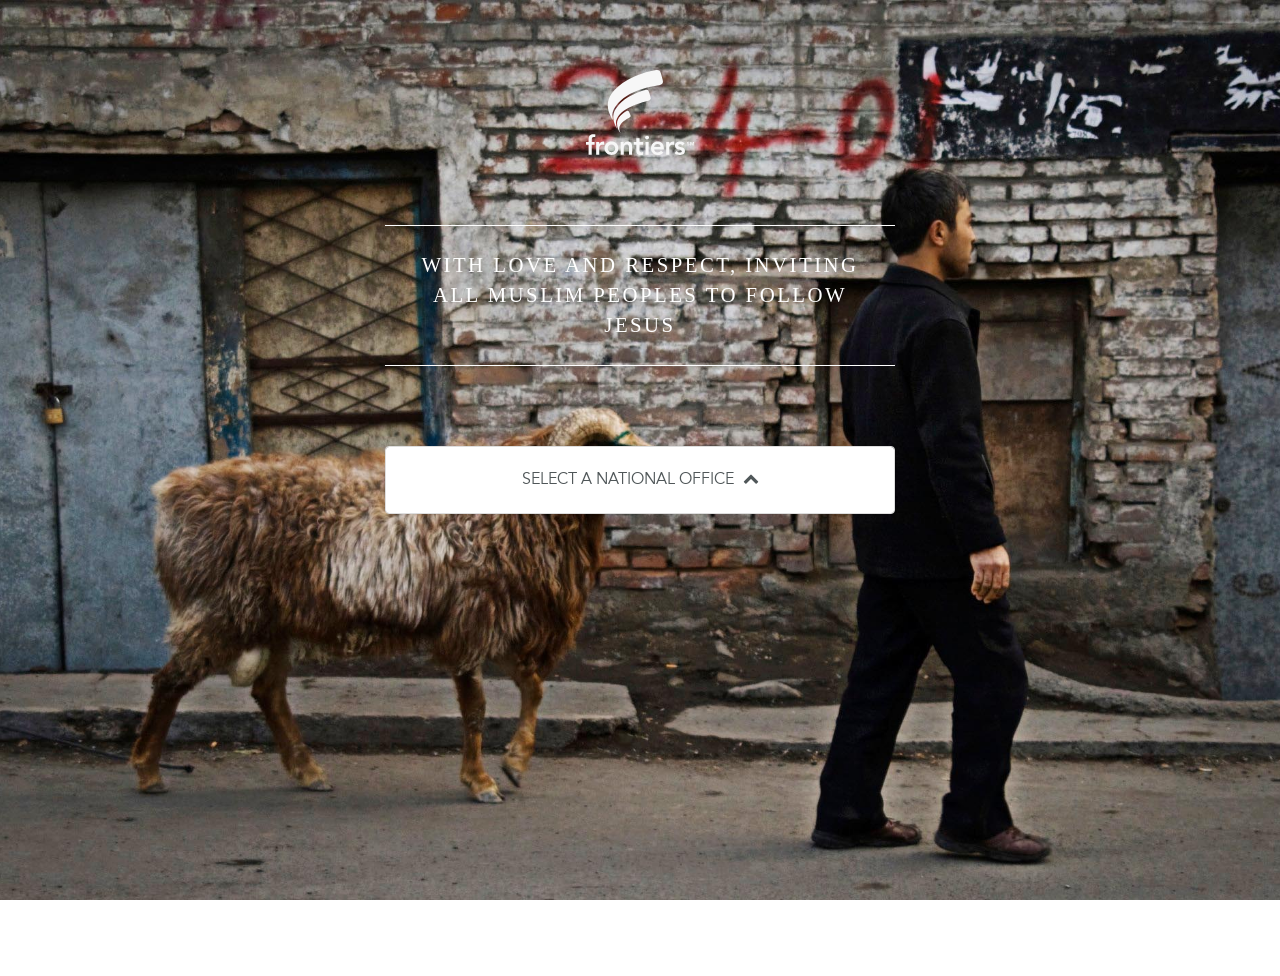
==== ic23.html @ 3018a665 "Rename ic23 to ic23.html" ====
<!DOCTYPE html>
<html lang="en" style="height:100%;">

<head>
  <meta charset="utf-8">
  <meta http-equiv="X-UA-Compatible" content="IE=edge">
  <meta name="viewport" content="width=device-width, initial-scale=1">

  <!-- Meta Info for Frontiers -->
  <title>Frontiers - Travel With a Purpose</title>

  <!-- Bootstrap CSS -->
  <link href="css/bootstrap.min.css" rel="stylesheet">

  <!-- Frontiers CSS -->
  <link href="css/style.css" rel="stylesheet">

  <!-- Animate CSS -->
  <link rel="stylesheet" href="css/libs/animate.css">

  <!-- HTML5 Shim and Respond.js IE8 support of HTML5 elements and media queries -->
  <!-- WARNING: Respond.js doesn't work if you view the page via file:// -->
  <!--[if lt IE 9]>
      <script src="https://oss.maxcdn.com/libs/html5shiv/3.7.0/html5shiv.js"></script>
      <script src="https://oss.maxcdn.com/libs/respond.js/1.4.2/respond.min.js"></script>
    <![endif]-->
  <script type="text/javascript">
    function changeBackground(node, images) {
      node.style.backgroundImage = "url(\"" + images[Math.floor(Math.random() * images.length)] + "\")";
    }
    var imgArray = new Array();
    imgArray[0] = "img/landingpage1.jpg";
    imgArray[1] = "img/landingpage2.jpg";
    imgArray[2] = "img/landingpage3.jpg";
    imgArray[3] = "img/landingpage4.jpg";
    imgArray[4] = "img/landingpage5.jpg";
    imgArray[5] = "img/landingpage6.jpg";
    imgArray[6] = "img/landingpage7.jpg";
    imgArray[7] = "img/landingpage8.jpg";
    imgArray[8] = "img/landingpage9.jpg";
  </script><!-- Random background Script-->
</head>

<body id="fr-landing" style="height:100%;">
  <script>
    (function (i, s, o, g, r, a, m) {
      i['GoogleAnalyticsObject'] = r; i[r] = i[r] || function () {
        (i[r].q = i[r].q || []).push(arguments)
      }, i[r].l = 1 * new Date(); a = s.createElement(o),
        m = s.getElementsByTagName(o)[0]; a.async = 1; a.src = g; m.parentNode.insertBefore(a, m)
    })(window, document, 'script', '//www.google-analytics.com/analytics.js', 'ga');

    ga('create', 'UA-22377821-2', 'auto');
    ga('send', 'pageview');

  </script>

  <div class="fr-landing-bg animated fadeIn" id="frgb">
    <div class="container container-fr-landing text-center">
      <div class="fr-logo">
        <img src="img/frontiers-logo.svg">
      </div>
      <div class="subtitle">
        With love and respect, inviting all Muslim peoples to follow Jesus
      </div>
      <div class="panel-group natoffice-panel" id="accordion">
        <div class="panel panel-default">
          <div class="panel-heading">
            <a data-toggle="collapse" data-parent="#accordion" href="#collapseOne" class="">
              <h4 class="panel-title officetoggle ">
                Select a National office
                <i class="fa fa-chevron-up fa-toggle transition-short"></i>
              </h4>
            </a>
          </div>
          <div id="collapseOne" class="panel-collapse collapse" style="height: auto;">
            <div class="panel-body">
              <ul class="country-list">
                <li><a href="https://fronterasiberoamerica.org/" title="Frontiers Argentina">Argentina</a></li>
                <li><a href="https://fronterasiberoamerica.org/" title="Frontiers Bolivia">Bolivia</a></li>
                <li><a href="http://www.frontiers.org.br" title="Frontiers Brazil">Brazil</a></li>
                <li><a href="http://frontierscanada.ca" title="Frontiers Canada">Canada</a></li>
                <li><a href="http://fronterasiberoamerica.org" title="Frontiers Chile">Chile</a></li>
                <li><a href="https://fronterasiberoamerica.org/" title="Frontiers Latin Office">Colombia</a></li>
                <li><a href="https://fronterasiberoamerica.org/" title="Frontiers Latin Office">Costa Rica</a></li>
                <li><a href="http://www.frontiers.no/" title="Frontiers Nordic">Denmark</a></li>
                <li><a href="http://www.fronterasiberoamerica.org" title="Frontiers El Salvador">El Salvador</a></li>
                <li><a href="http://www.frontiers.fi" title="Frontiers Nordic">Finland</a></li>
                <li><a href="http://www.frontiers.fr" title="Frontiers France">France</a></li>
                <li><a href="http://www.frontiers.de" title="Frontiers Germany">Germany</a></li>
                <li><a href="http://www.frontiers.org.uk" title="Frontiers Great Britain">Great Britain</a></li>
                <li><a href="https://fronterasiberoamerica.org/" title="Frontiers Latin Office">Guatemala</a></li>
                <li><a href="https://fronterasiberoamerica.org/" title="Frontiers Latin Office">Honduras</a></li>
                <li><a href="http://www.frontiers.no/" title="Frontiers Nordic">Iceland</a></li>
                <li><a href="http://www.frontiersireland.org" title="Frontiers Ireland">Ireland</a></li>
                <li><a href="https://www.frontiersitalia.org/" title="Frontiers Italy">Italy</a></li>
                <li><a href="http://www.frontiers.or.kr" title="Frontiers Korea">Korea</a></li>
               <li><a href="https://www.fronterasiberoamerica.org" title="Frontiers Mexico">Mexico</a></li> 
                <li><a href="http://www.frontiers.nl" title="Frontiers Netherlands">Netherlands</a></li>
                <li><a href="http://www.frontiersnz.org/" title="Frontiers New Zealand">New Zealand</a></li>
                <li><a href="http://www.frontiers.no/" title="Frontiers Nordic">Norway</a></li>
                <li><a href="https://www.paam.global/" title="PAAM Global">Panama</a></li>
                <li><a href="http://www.frontiers.ro" title="Frontiers Romania">Romania</a></li>
                <li><a href="http://www.frontiers.org.za" title="Frontiers South Africa">South Africa</a></li>
                <li><a href="http://www.frontiers.se" title="Frontiers Nordic">Sweden</a></li>
                <li><a href="http://www.frontiers.ch" title="Frontiers Switzerland">Switzerland</a></li>
                <li><a href="http://www.frontiers.org.tw/" title="Frontiers Taiwan">Taiwan</a></li>
                <li><a href="http://frontiersusa.org" title="Frontiers USA">United States</a></li>
              </ul>
            </div>
          </div>
        </div>
      </div>
    </div>
  </div>
  <!-- jQuery (necessary for Bootstrap's JavaScript plugins) -->
  <script src="https://ajax.googleapis.com/ajax/libs/jquery/1.11.0/jquery.min.js"></script>
  <!-- Include all compiled plugins (below), or include individual files as needed -->
  <script src="js/bootstrap.min.js"></script>
</body>
<script type="text/javascript">
  /* Change background image */
  changeBackground(document.getElementById("frgb"), imgArray);

  /* toggle View Activity arrow on uncollapse */
  $(".officetoggle").click(function () {
    $(this).children('i').toggleClass("fa-rotate-180");
  });
</script>

</html>
---- css/style.css ----
/* 
SASS for Custom Styles 
Author: Matt Le, Kris Reyes, Mike Jones
Company: Resound Creative
Location: Tempe, AZ 
Guess What? URremarkable.
*/
@import url("//hello.myfonts.net/count/2b3fe4");
/* Colors */
/* Frontiers Mixins */
/* Variables */
/* FONTS for Frontier Pages
 * -------------------------- */
/* Path for Fonts */
/* Avenir Font */
@font-face {
  font-family: 'Avenir';
  src: url("../fonts/Avenir.ttc");
  font-weight: normal;
  font-style: normal; }
@font-face {
  font-family: 'AvenirLTStd-Book';
  src: url("../fonts/2B3FE4_0_0.eot");
  src: url("../fonts/2B3FE4_0_0.eot?#iefix") format("embedded-opentype"), url("../fonts/2B3FE4_0_0.woff") format("woff"), url("../fonts/2B3FE4_0_0.ttf") format("truetype"); }
@font-face {
  font-family: 'AvenirLTStd-MediumOblique';
  src: url("../fonts/2B3FE4_1_0.eot");
  src: url("../fonts/2B3FE4_1_0.eot?#iefix") format("embedded-opentype"), url("../fonts/2B3FE4_1_0.woff") format("woff"), url("../fonts/2B3FE4_1_0.ttf") format("truetype"); }
@font-face {
  font-family: 'AvenirLTStd-BookOblique';
  src: url("../fonts/2B3FE4_2_0.eot");
  src: url("../fonts/2B3FE4_2_0.eot?#iefix") format("embedded-opentype"), url("../fonts/2B3FE4_2_0.woff") format("woff"), url("../fonts/2B3FE4_2_0.ttf") format("truetype"); }
@font-face {
  font-family: 'AvenirLTStd-Medium';
  src: url("../fonts/2B3FE4_3_0.eot");
  src: url("../fonts/2B3FE4_3_0.eot?#iefix") format("embedded-opentype"), url("../fonts/2B3FE4_3_0.woff") format("woff"), url("../fonts/2B3FE4_3_0.ttf") format("truetype"); }
@font-face {
  font-family: 'AvenirLTStd-BlackOblique';
  src: url("../fonts/2B3FE4_4_0.eot");
  src: url("../fonts/2B3FE4_4_0.eot?#iefix") format("embedded-opentype"), url("../fonts/2B3FE4_4_0.woff") format("woff"), url("../fonts/2B3FE4_4_0.ttf") format("truetype"); }
@font-face {
  font-family: 'AvenirLTStd-Black';
  src: url("../fonts/2B3FE4_5_0.eot");
  src: url("../fonts/2B3FE4_5_0.eot?#iefix") format("embedded-opentype"), url("../fonts/2B3FE4_5_0.woff") format("woff"), url("../fonts/2B3FE4_5_0.ttf") format("truetype"); }
/* Komika Font */
@font-face {
  font-family: 'KomikaAxis';
  src: url("../fonts/KomikaAx.woff}") format("woff");
  src: url("../fonts/komikax_-webfont.eot") format("embedded-opentype"), url("../fonts/komikax_-webfont.ttf") format("truetype"), url("../fonts/komikax_-webfont.svg") format("svg");
  font-weight: normal;
  font-style: normal; }
/* MercuryDisplay Font */
/* MercuryTextG1 Font */
@font-face {
  font-family: MercuryTextG1-BoldItalic;
  src: url("../fonts/MercuryTextG1-BoldItalic.otf}") format("otf"); }
/*!
 *  Font Awesome 4.1.0 by @davegandy - http://fontawesome.io - @fontawesome
 *  License - http://fontawesome.io/license (Font: SIL OFL 1.1, CSS: MIT License)
 */
/* FONT PATH
 * -------------------------- */
@font-face {
  font-family: 'FontAwesome';
  src: url("../fonts/fontawesome-webfont.eot?v=4.1.0");
  src: url("../fonts/fontawesome-webfont.eot?#iefix&v=4.1.0") format("embedded-opentype"), url("../fonts/fontawesome-webfont.woff?v=4.1.0") format("woff"), url("../fonts/fontawesome-webfont.ttf?v=4.1.0") format("truetype"), url("../fonts/fontawesome-webfont.svg?v=4.1.0#fontawesomeregular") format("svg");
  font-weight: normal;
  font-style: normal; }
.fa {
  display: inline-block;
  font-family: FontAwesome;
  font-style: normal;
  font-weight: normal;
  line-height: 1;
  -webkit-font-smoothing: antialiased;
  -moz-osx-font-smoothing: grayscale; }

/* makes the font 33% larger relative to the icon container */
.fa-lg {
  font-size: 1.33333em;
  line-height: 0.75em;
  vertical-align: -15%; }

.fa-2x {
  font-size: 2em; }

.fa-3x {
  font-size: 3em; }

.fa-4x {
  font-size: 4em; }

.fa-5x {
  font-size: 5em; }

.fa-fw {
  width: 1.28571em;
  text-align: center; }

.fa-ul {
  padding-left: 0;
  margin-left: 2.14286em;
  list-style-type: none; }
  .fa-ul > li {
    position: relative; }

.fa-li {
  position: absolute;
  left: -2.14286em;
  width: 2.14286em;
  top: 0.14286em;
  text-align: center; }
  .fa-li.fa-lg {
    left: -1.85714em; }

.fa-border {
  padding: .2em .25em .15em;
  border: solid 0.08em #eeeeee;
  border-radius: .1em; }

.pull-right {
  float: right; }

.pull-left {
  float: left; }

.fa.pull-left {
  margin-right: .3em; }
.fa.pull-right {
  margin-left: .3em; }

.fa-spin {
  -webkit-animation: spin 2s infinite linear;
  -moz-animation: spin 2s infinite linear;
  -o-animation: spin 2s infinite linear;
  animation: spin 2s infinite linear; }

@-moz-keyframes spin {
  0% {
    -moz-transform: rotate(0deg); }

  100% {
    -moz-transform: rotate(359deg); } }
@-webkit-keyframes spin {
  0% {
    -webkit-transform: rotate(0deg); }

  100% {
    -webkit-transform: rotate(359deg); } }
@-o-keyframes spin {
  0% {
    -o-transform: rotate(0deg); }

  100% {
    -o-transform: rotate(359deg); } }
@keyframes spin {
  0% {
    -webkit-transform: rotate(0deg);
    transform: rotate(0deg); }

  100% {
    -webkit-transform: rotate(359deg);
    transform: rotate(359deg); } }
.fa-rotate-90 {
  filter: progid:DXImageTransform.Microsoft.BasicImage(rotation=1);
  -webkit-transform: rotate(90deg);
  -moz-transform: rotate(90deg);
  -ms-transform: rotate(90deg);
  -o-transform: rotate(90deg);
  transform: rotate(90deg); }

.fa-rotate-180 {
  filter: progid:DXImageTransform.Microsoft.BasicImage(rotation=2);
  -webkit-transform: rotate(180deg);
  -moz-transform: rotate(180deg);
  -ms-transform: rotate(180deg);
  -o-transform: rotate(180deg);
  transform: rotate(180deg); }

.fa-rotate-270 {
  filter: progid:DXImageTransform.Microsoft.BasicImage(rotation=3);
  -webkit-transform: rotate(270deg);
  -moz-transform: rotate(270deg);
  -ms-transform: rotate(270deg);
  -o-transform: rotate(270deg);
  transform: rotate(270deg); }

.fa-flip-horizontal {
  filter: progid:DXImageTransform.Microsoft.BasicImage(rotation=0);
  -webkit-transform: scale(-1, 1);
  -moz-transform: scale(-1, 1);
  -ms-transform: scale(-1, 1);
  -o-transform: scale(-1, 1);
  transform: scale(-1, 1); }

.fa-flip-vertical {
  filter: progid:DXImageTransform.Microsoft.BasicImage(rotation=2);
  -webkit-transform: scale(1, -1);
  -moz-transform: scale(1, -1);
  -ms-transform: scale(1, -1);
  -o-transform: scale(1, -1);
  transform: scale(1, -1); }

.fa-stack {
  position: relative;
  display: inline-block;
  width: 2em;
  height: 2em;
  line-height: 2em;
  vertical-align: middle; }

.fa-stack-1x, .fa-stack-2x {
  position: absolute;
  left: 0;
  width: 100%;
  text-align: center; }

.fa-stack-1x {
  line-height: inherit; }

.fa-stack-2x {
  font-size: 2em; }

.fa-inverse {
  color: white; }

/* Font Awesome uses the Unicode Private Use Area (PUA) to ensure screen
   readers do not read off random characters that represent icons */
.fa-glass:before {
  content: "\f000"; }

.fa-music:before {
  content: "\f001"; }

.fa-search:before {
  content: "\f002"; }

.fa-envelope-o:before {
  content: "\f003"; }

.fa-heart:before {
  content: "\f004"; }

.fa-star:before {
  content: "\f005"; }

.fa-star-o:before {
  content: "\f006"; }

.fa-user:before {
  content: "\f007"; }

.fa-film:before {
  content: "\f008"; }

.fa-th-large:before {
  content: "\f009"; }

.fa-th:before {
  content: "\f00a"; }

.fa-th-list:before {
  content: "\f00b"; }

.fa-check:before {
  content: "\f00c"; }

.fa-times:before {
  content: "\f00d"; }

.fa-search-plus:before {
  content: "\f00e"; }

.fa-search-minus:before {
  content: "\f010"; }

.fa-power-off:before {
  content: "\f011"; }

.fa-signal:before {
  content: "\f012"; }

.fa-gear:before,
.fa-cog:before {
  content: "\f013"; }

.fa-trash-o:before {
  content: "\f014"; }

.fa-home:before {
  content: "\f015"; }

.fa-file-o:before {
  content: "\f016"; }

.fa-clock-o:before {
  content: "\f017"; }

.fa-road:before {
  content: "\f018"; }

.fa-download:before {
  content: "\f019"; }

.fa-arrow-circle-o-down:before {
  content: "\f01a"; }

.fa-arrow-circle-o-up:before {
  content: "\f01b"; }

.fa-inbox:before {
  content: "\f01c"; }

.fa-play-circle-o:before {
  content: "\f01d"; }

.fa-rotate-right:before,
.fa-repeat:before {
  content: "\f01e"; }

.fa-refresh:before {
  content: "\f021"; }

.fa-list-alt:before {
  content: "\f022"; }

.fa-lock:before {
  content: "\f023"; }

.fa-flag:before {
  content: "\f024"; }

.fa-headphones:before {
  content: "\f025"; }

.fa-volume-off:before {
  content: "\f026"; }

.fa-volume-down:before {
  content: "\f027"; }

.fa-volume-up:before {
  content: "\f028"; }

.fa-qrcode:before {
  content: "\f029"; }

.fa-barcode:before {
  content: "\f02a"; }

.fa-tag:before {
  content: "\f02b"; }

.fa-tags:before {
  content: "\f02c"; }

.fa-book:before {
  content: "\f02d"; }

.fa-bookmark:before {
  content: "\f02e"; }

.fa-print:before {
  content: "\f02f"; }

.fa-camera:before {
  content: "\f030"; }

.fa-font:before {
  content: "\f031"; }

.fa-bold:before {
  content: "\f032"; }

.fa-italic:before {
  content: "\f033"; }

.fa-text-height:before {
  content: "\f034"; }

.fa-text-width:before {
  content: "\f035"; }

.fa-align-left:before {
  content: "\f036"; }

.fa-align-center:before {
  content: "\f037"; }

.fa-align-right:before {
  content: "\f038"; }

.fa-align-justify:before {
  content: "\f039"; }

.fa-list:before {
  content: "\f03a"; }

.fa-dedent:before,
.fa-outdent:before {
  content: "\f03b"; }

.fa-indent:before {
  content: "\f03c"; }

.fa-video-camera:before {
  content: "\f03d"; }

.fa-photo:before,
.fa-image:before,
.fa-picture-o:before {
  content: "\f03e"; }

.fa-pencil:before {
  content: "\f040"; }

.fa-map-marker:before {
  content: "\f041"; }

.fa-adjust:before {
  content: "\f042"; }

.fa-tint:before {
  content: "\f043"; }

.fa-edit:before,
.fa-pencil-square-o:before {
  content: "\f044"; }

.fa-share-square-o:before {
  content: "\f045"; }

.fa-check-square-o:before {
  content: "\f046"; }

.fa-arrows:before {
  content: "\f047"; }

.fa-step-backward:before {
  content: "\f048"; }

.fa-fast-backward:before {
  content: "\f049"; }

.fa-backward:before {
  content: "\f04a"; }

.fa-play:before {
  content: "\f04b"; }

.fa-pause:before {
  content: "\f04c"; }

.fa-stop:before {
  content: "\f04d"; }

.fa-forward:before {
  content: "\f04e"; }

.fa-fast-forward:before {
  content: "\f050"; }

.fa-step-forward:before {
  content: "\f051"; }

.fa-eject:before {
  content: "\f052"; }

.fa-chevron-left:before {
  content: "\f053"; }

.fa-chevron-right:before {
  content: "\f054"; }

.fa-plus-circle:before {
  content: "\f055"; }

.fa-minus-circle:before {
  content: "\f056"; }

.fa-times-circle:before {
  content: "\f057"; }

.fa-check-circle:before {
  content: "\f058"; }

.fa-question-circle:before {
  content: "\f059"; }

.fa-info-circle:before {
  content: "\f05a"; }

.fa-crosshairs:before {
  content: "\f05b"; }

.fa-times-circle-o:before {
  content: "\f05c"; }

.fa-check-circle-o:before {
  content: "\f05d"; }

.fa-ban:before {
  content: "\f05e"; }

.fa-arrow-left:before {
  content: "\f060"; }

.fa-arrow-right:before {
  content: "\f061"; }

.fa-arrow-up:before {
  content: "\f062"; }

.fa-arrow-down:before {
  content: "\f063"; }

.fa-mail-forward:before,
.fa-share:before {
  content: "\f064"; }

.fa-expand:before {
  content: "\f065"; }

.fa-compress:before {
  content: "\f066"; }

.fa-plus:before {
  content: "\f067"; }

.fa-minus:before {
  content: "\f068"; }

.fa-asterisk:before {
  content: "\f069"; }

.fa-exclamation-circle:before {
  content: "\f06a"; }

.fa-gift:before {
  content: "\f06b"; }

.fa-leaf:before {
  content: "\f06c"; }

.fa-fire:before {
  content: "\f06d"; }

.fa-eye:before {
  content: "\f06e"; }

.fa-eye-slash:before {
  content: "\f070"; }

.fa-warning:before,
.fa-exclamation-triangle:before {
  content: "\f071"; }

.fa-plane:before {
  content: "\f072"; }

.fa-calendar:before {
  content: "\f073"; }

.fa-random:before {
  content: "\f074"; }

.fa-comment:before {
  content: "\f075"; }

.fa-magnet:before {
  content: "\f076"; }

.fa-chevron-up:before {
  content: "\f077"; }

.fa-chevron-down:before {
  content: "\f078"; }

.fa-retweet:before {
  content: "\f079"; }

.fa-shopping-cart:before {
  content: "\f07a"; }

.fa-folder:before {
  content: "\f07b"; }

.fa-folder-open:before {
  content: "\f07c"; }

.fa-arrows-v:before {
  content: "\f07d"; }

.fa-arrows-h:before {
  content: "\f07e"; }

.fa-bar-chart-o:before {
  content: "\f080"; }

.fa-twitter-square:before {
  content: "\f081"; }

.fa-facebook-square:before {
  content: "\f082"; }

.fa-camera-retro:before {
  content: "\f083"; }

.fa-key:before {
  content: "\f084"; }

.fa-gears:before,
.fa-cogs:before {
  content: "\f085"; }

.fa-comments:before {
  content: "\f086"; }

.fa-thumbs-o-up:before {
  content: "\f087"; }

.fa-thumbs-o-down:before {
  content: "\f088"; }

.fa-star-half:before {
  content: "\f089"; }

.fa-heart-o:before {
  content: "\f08a"; }

.fa-sign-out:before {
  content: "\f08b"; }

.fa-linkedin-square:before {
  content: "\f08c"; }

.fa-thumb-tack:before {
  content: "\f08d"; }

.fa-external-link:before {
  content: "\f08e"; }

.fa-sign-in:before {
  content: "\f090"; }

.fa-trophy:before {
  content: "\f091"; }

.fa-github-square:before {
  content: "\f092"; }

.fa-upload:before {
  content: "\f093"; }

.fa-lemon-o:before {
  content: "\f094"; }

.fa-phone:before {
  content: "\f095"; }

.fa-square-o:before {
  content: "\f096"; }

.fa-bookmark-o:before {
  content: "\f097"; }

.fa-phone-square:before {
  content: "\f098"; }

.fa-twitter:before {
  content: "\f099"; }

.fa-facebook:before {
  content: "\f09a"; }

.fa-github:before {
  content: "\f09b"; }

.fa-unlock:before {
  content: "\f09c"; }

.fa-credit-card:before {
  content: "\f09d"; }

.fa-rss:before {
  content: "\f09e"; }

.fa-hdd-o:before {
  content: "\f0a0"; }

.fa-bullhorn:before {
  content: "\f0a1"; }

.fa-bell:before {
  content: "\f0f3"; }

.fa-certificate:before {
  content: "\f0a3"; }

.fa-hand-o-right:before {
  content: "\f0a4"; }

.fa-hand-o-left:before {
  content: "\f0a5"; }

.fa-hand-o-up:before {
  content: "\f0a6"; }

.fa-hand-o-down:before {
  content: "\f0a7"; }

.fa-arrow-circle-left:before {
  content: "\f0a8"; }

.fa-arrow-circle-right:before {
  content: "\f0a9"; }

.fa-arrow-circle-up:before {
  content: "\f0aa"; }

.fa-arrow-circle-down:before {
  content: "\f0ab"; }

.fa-globe:before {
  content: "\f0ac"; }

.fa-wrench:before {
  content: "\f0ad"; }

.fa-tasks:before {
  content: "\f0ae"; }

.fa-filter:before {
  content: "\f0b0"; }

.fa-briefcase:before {
  content: "\f0b1"; }

.fa-arrows-alt:before {
  content: "\f0b2"; }

.fa-group:before,
.fa-users:before {
  content: "\f0c0"; }

.fa-chain:before,
.fa-link:before {
  content: "\f0c1"; }

.fa-cloud:before {
  content: "\f0c2"; }

.fa-flask:before {
  content: "\f0c3"; }

.fa-cut:before,
.fa-scissors:before {
  content: "\f0c4"; }

.fa-copy:before,
.fa-files-o:before {
  content: "\f0c5"; }

.fa-paperclip:before {
  content: "\f0c6"; }

.fa-save:before,
.fa-floppy-o:before {
  content: "\f0c7"; }

.fa-square:before {
  content: "\f0c8"; }

.fa-navicon:before,
.fa-reorder:before,
.fa-bars:before {
  content: "\f0c9"; }

.fa-list-ul:before {
  content: "\f0ca"; }

.fa-list-ol:before {
  content: "\f0cb"; }

.fa-strikethrough:before {
  content: "\f0cc"; }

.fa-underline:before {
  content: "\f0cd"; }

.fa-table:before {
  content: "\f0ce"; }

.fa-magic:before {
  content: "\f0d0"; }

.fa-truck:before {
  content: "\f0d1"; }

.fa-pinterest:before {
  content: "\f0d2"; }

.fa-pinterest-square:before {
  content: "\f0d3"; }

.fa-google-plus-square:before {
  content: "\f0d4"; }

.fa-google-plus:before {
  content: "\f0d5"; }

.fa-money:before {
  content: "\f0d6"; }

.fa-caret-down:before {
  content: "\f0d7"; }

.fa-caret-up:before {
  content: "\f0d8"; }

.fa-caret-left:before {
  content: "\f0d9"; }

.fa-caret-right:before {
  content: "\f0da"; }

.fa-columns:before {
  content: "\f0db"; }

.fa-unsorted:before,
.fa-sort:before {
  content: "\f0dc"; }

.fa-sort-down:before,
.fa-sort-desc:before {
  content: "\f0dd"; }

.fa-sort-up:before,
.fa-sort-asc:before {
  content: "\f0de"; }

.fa-envelope:before {
  content: "\f0e0"; }

.fa-linkedin:before {
  content: "\f0e1"; }

.fa-rotate-left:before,
.fa-undo:before {
  content: "\f0e2"; }

.fa-legal:before,
.fa-gavel:before {
  content: "\f0e3"; }

.fa-dashboard:before,
.fa-tachometer:before {
  content: "\f0e4"; }

.fa-comment-o:before {
  content: "\f0e5"; }

.fa-comments-o:before {
  content: "\f0e6"; }

.fa-flash:before,
.fa-bolt:before {
  content: "\f0e7"; }

.fa-sitemap:before {
  content: "\f0e8"; }

.fa-umbrella:before {
  content: "\f0e9"; }

.fa-paste:before,
.fa-clipboard:before {
  content: "\f0ea"; }

.fa-lightbulb-o:before {
  content: "\f0eb"; }

.fa-exchange:before {
  content: "\f0ec"; }

.fa-cloud-download:before {
  content: "\f0ed"; }

.fa-cloud-upload:before {
  content: "\f0ee"; }

.fa-user-md:before {
  content: "\f0f0"; }

.fa-stethoscope:before {
  content: "\f0f1"; }

.fa-suitcase:before {
  content: "\f0f2"; }

.fa-bell-o:before {
  content: "\f0a2"; }

.fa-coffee:before {
  content: "\f0f4"; }

.fa-cutlery:before {
  content: "\f0f5"; }

.fa-file-text-o:before {
  content: "\f0f6"; }

.fa-building-o:before {
  content: "\f0f7"; }

.fa-hospital-o:before {
  content: "\f0f8"; }

.fa-ambulance:before {
  content: "\f0f9"; }

.fa-medkit:before {
  content: "\f0fa"; }

.fa-fighter-jet:before {
  content: "\f0fb"; }

.fa-beer:before {
  content: "\f0fc"; }

.fa-h-square:before {
  content: "\f0fd"; }

.fa-plus-square:before {
  content: "\f0fe"; }

.fa-angle-double-left:before {
  content: "\f100"; }

.fa-angle-double-right:before {
  content: "\f101"; }

.fa-angle-double-up:before {
  content: "\f102"; }

.fa-angle-double-down:before {
  content: "\f103"; }

.fa-angle-left:before {
  content: "\f104"; }

.fa-angle-right:before {
  content: "\f105"; }

.fa-angle-up:before {
  content: "\f106"; }

.fa-angle-down:before {
  content: "\f107"; }

.fa-desktop:before {
  content: "\f108"; }

.fa-laptop:before {
  content: "\f109"; }

.fa-tablet:before {
  content: "\f10a"; }

.fa-mobile-phone:before,
.fa-mobile:before {
  content: "\f10b"; }

.fa-circle-o:before {
  content: "\f10c"; }

.fa-quote-left:before {
  content: "\f10d"; }

.fa-quote-right:before {
  content: "\f10e"; }

.fa-spinner:before {
  content: "\f110"; }

.fa-circle:before {
  content: "\f111"; }

.fa-mail-reply:before,
.fa-reply:before {
  content: "\f112"; }

.fa-github-alt:before {
  content: "\f113"; }

.fa-folder-o:before {
  content: "\f114"; }

.fa-folder-open-o:before {
  content: "\f115"; }

.fa-smile-o:before {
  content: "\f118"; }

.fa-frown-o:before {
  content: "\f119"; }

.fa-meh-o:before {
  content: "\f11a"; }

.fa-gamepad:before {
  content: "\f11b"; }

.fa-keyboard-o:before {
  content: "\f11c"; }

.fa-flag-o:before {
  content: "\f11d"; }

.fa-flag-checkered:before {
  content: "\f11e"; }

.fa-terminal:before {
  content: "\f120"; }

.fa-code:before {
  content: "\f121"; }

.fa-mail-reply-all:before,
.fa-reply-all:before {
  content: "\f122"; }

.fa-star-half-empty:before,
.fa-star-half-full:before,
.fa-star-half-o:before {
  content: "\f123"; }

.fa-location-arrow:before {
  content: "\f124"; }

.fa-crop:before {
  content: "\f125"; }

.fa-code-fork:before {
  content: "\f126"; }

.fa-unlink:before,
.fa-chain-broken:before {
  content: "\f127"; }

.fa-question:before {
  content: "\f128"; }

.fa-info:before {
  content: "\f129"; }

.fa-exclamation:before {
  content: "\f12a"; }

.fa-superscript:before {
  content: "\f12b"; }

.fa-subscript:before {
  content: "\f12c"; }

.fa-eraser:before {
  content: "\f12d"; }

.fa-puzzle-piece:before {
  content: "\f12e"; }

.fa-microphone:before {
  content: "\f130"; }

.fa-microphone-slash:before {
  content: "\f131"; }

.fa-shield:before {
  content: "\f132"; }

.fa-calendar-o:before {
  content: "\f133"; }

.fa-fire-extinguisher:before {
  content: "\f134"; }

.fa-rocket:before {
  content: "\f135"; }

.fa-maxcdn:before {
  content: "\f136"; }

.fa-chevron-circle-left:before {
  content: "\f137"; }

.fa-chevron-circle-right:before {
  content: "\f138"; }

.fa-chevron-circle-up:before {
  content: "\f139"; }

.fa-chevron-circle-down:before {
  content: "\f13a"; }

.fa-html5:before {
  content: "\f13b"; }

.fa-css3:before {
  content: "\f13c"; }

.fa-anchor:before {
  content: "\f13d"; }

.fa-unlock-alt:before {
  content: "\f13e"; }

.fa-bullseye:before {
  content: "\f140"; }

.fa-ellipsis-h:before {
  content: "\f141"; }

.fa-ellipsis-v:before {
  content: "\f142"; }

.fa-rss-square:before {
  content: "\f143"; }

.fa-play-circle:before {
  content: "\f144"; }

.fa-ticket:before {
  content: "\f145"; }

.fa-minus-square:before {
  content: "\f146"; }

.fa-minus-square-o:before {
  content: "\f147"; }

.fa-level-up:before {
  content: "\f148"; }

.fa-level-down:before {
  content: "\f149"; }

.fa-check-square:before {
  content: "\f14a"; }

.fa-pencil-square:before {
  content: "\f14b"; }

.fa-external-link-square:before {
  content: "\f14c"; }

.fa-share-square:before {
  content: "\f14d"; }

.fa-compass:before {
  content: "\f14e"; }

.fa-toggle-down:before,
.fa-caret-square-o-down:before {
  content: "\f150"; }

.fa-toggle-up:before,
.fa-caret-square-o-up:before {
  content: "\f151"; }

.fa-toggle-right:before,
.fa-caret-square-o-right:before {
  content: "\f152"; }

.fa-euro:before,
.fa-eur:before {
  content: "\f153"; }

.fa-gbp:before {
  content: "\f154"; }

.fa-dollar:before,
.fa-usd:before {
  content: "\f155"; }

.fa-rupee:before,
.fa-inr:before {
  content: "\f156"; }

.fa-cny:before,
.fa-rmb:before,
.fa-yen:before,
.fa-jpy:before {
  content: "\f157"; }

.fa-ruble:before,
.fa-rouble:before,
.fa-rub:before {
  content: "\f158"; }

.fa-won:before,
.fa-krw:before {
  content: "\f159"; }

.fa-bitcoin:before,
.fa-btc:before {
  content: "\f15a"; }

.fa-file:before {
  content: "\f15b"; }

.fa-file-text:before {
  content: "\f15c"; }

.fa-sort-alpha-asc:before {
  content: "\f15d"; }

.fa-sort-alpha-desc:before {
  content: "\f15e"; }

.fa-sort-amount-asc:before {
  content: "\f160"; }

.fa-sort-amount-desc:before {
  content: "\f161"; }

.fa-sort-numeric-asc:before {
  content: "\f162"; }

.fa-sort-numeric-desc:before {
  content: "\f163"; }

.fa-thumbs-up:before {
  content: "\f164"; }

.fa-thumbs-down:before {
  content: "\f165"; }

.fa-youtube-square:before {
  content: "\f166"; }

.fa-youtube:before {
  content: "\f167"; }

.fa-xing:before {
  content: "\f168"; }

.fa-xing-square:before {
  content: "\f169"; }

.fa-youtube-play:before {
  content: "\f16a"; }

.fa-dropbox:before {
  content: "\f16b"; }

.fa-stack-overflow:before {
  content: "\f16c"; }

.fa-instagram:before {
  content: "\f16d"; }

.fa-flickr:before {
  content: "\f16e"; }

.fa-adn:before {
  content: "\f170"; }

.fa-bitbucket:before {
  content: "\f171"; }

.fa-bitbucket-square:before {
  content: "\f172"; }

.fa-tumblr:before {
  content: "\f173"; }

.fa-tumblr-square:before {
  content: "\f174"; }

.fa-long-arrow-down:before {
  content: "\f175"; }

.fa-long-arrow-up:before {
  content: "\f176"; }

.fa-long-arrow-left:before {
  content: "\f177"; }

.fa-long-arrow-right:before {
  content: "\f178"; }

.fa-apple:before {
  content: "\f179"; }

.fa-windows:before {
  content: "\f17a"; }

.fa-android:before {
  content: "\f17b"; }

.fa-linux:before {
  content: "\f17c"; }

.fa-dribbble:before {
  content: "\f17d"; }

.fa-skype:before {
  content: "\f17e"; }

.fa-foursquare:before {
  content: "\f180"; }

.fa-trello:before {
  content: "\f181"; }

.fa-female:before {
  content: "\f182"; }

.fa-male:before {
  content: "\f183"; }

.fa-gittip:before {
  content: "\f184"; }

.fa-sun-o:before {
  content: "\f185"; }

.fa-moon-o:before {
  content: "\f186"; }

.fa-archive:before {
  content: "\f187"; }

.fa-bug:before {
  content: "\f188"; }

.fa-vk:before {
  content: "\f189"; }

.fa-weibo:before {
  content: "\f18a"; }

.fa-renren:before {
  content: "\f18b"; }

.fa-pagelines:before {
  content: "\f18c"; }

.fa-stack-exchange:before {
  content: "\f18d"; }

.fa-arrow-circle-o-right:before {
  content: "\f18e"; }

.fa-arrow-circle-o-left:before {
  content: "\f190"; }

.fa-toggle-left:before,
.fa-caret-square-o-left:before {
  content: "\f191"; }

.fa-dot-circle-o:before {
  content: "\f192"; }

.fa-wheelchair:before {
  content: "\f193"; }

.fa-vimeo-square:before {
  content: "\f194"; }

.fa-turkish-lira:before,
.fa-try:before {
  content: "\f195"; }

.fa-plus-square-o:before {
  content: "\f196"; }

.fa-space-shuttle:before {
  content: "\f197"; }

.fa-slack:before {
  content: "\f198"; }

.fa-envelope-square:before {
  content: "\f199"; }

.fa-wordpress:before {
  content: "\f19a"; }

.fa-openid:before {
  content: "\f19b"; }

.fa-institution:before,
.fa-bank:before,
.fa-university:before {
  content: "\f19c"; }

.fa-mortar-board:before,
.fa-graduation-cap:before {
  content: "\f19d"; }

.fa-yahoo:before {
  content: "\f19e"; }

.fa-google:before {
  content: "\f1a0"; }

.fa-reddit:before {
  content: "\f1a1"; }

.fa-reddit-square:before {
  content: "\f1a2"; }

.fa-stumbleupon-circle:before {
  content: "\f1a3"; }

.fa-stumbleupon:before {
  content: "\f1a4"; }

.fa-delicious:before {
  content: "\f1a5"; }

.fa-digg:before {
  content: "\f1a6"; }

.fa-pied-piper-square:before,
.fa-pied-piper:before {
  content: "\f1a7"; }

.fa-pied-piper-alt:before {
  content: "\f1a8"; }

.fa-drupal:before {
  content: "\f1a9"; }

.fa-joomla:before {
  content: "\f1aa"; }

.fa-language:before {
  content: "\f1ab"; }

.fa-fax:before {
  content: "\f1ac"; }

.fa-building:before {
  content: "\f1ad"; }

.fa-child:before {
  content: "\f1ae"; }

.fa-paw:before {
  content: "\f1b0"; }

.fa-spoon:before {
  content: "\f1b1"; }

.fa-cube:before {
  content: "\f1b2"; }

.fa-cubes:before {
  content: "\f1b3"; }

.fa-behance:before {
  content: "\f1b4"; }

.fa-behance-square:before {
  content: "\f1b5"; }

.fa-steam:before {
  content: "\f1b6"; }

.fa-steam-square:before {
  content: "\f1b7"; }

.fa-recycle:before {
  content: "\f1b8"; }

.fa-automobile:before,
.fa-car:before {
  content: "\f1b9"; }

.fa-cab:before,
.fa-taxi:before {
  content: "\f1ba"; }

.fa-tree:before {
  content: "\f1bb"; }

.fa-spotify:before {
  content: "\f1bc"; }

.fa-deviantart:before {
  content: "\f1bd"; }

.fa-soundcloud:before {
  content: "\f1be"; }

.fa-database:before {
  content: "\f1c0"; }

.fa-file-pdf-o:before {
  content: "\f1c1"; }

.fa-file-word-o:before {
  content: "\f1c2"; }

.fa-file-excel-o:before {
  content: "\f1c3"; }

.fa-file-powerpoint-o:before {
  content: "\f1c4"; }

.fa-file-photo-o:before,
.fa-file-picture-o:before,
.fa-file-image-o:before {
  content: "\f1c5"; }

.fa-file-zip-o:before,
.fa-file-archive-o:before {
  content: "\f1c6"; }

.fa-file-sound-o:before,
.fa-file-audio-o:before {
  content: "\f1c7"; }

.fa-file-movie-o:before,
.fa-file-video-o:before {
  content: "\f1c8"; }

.fa-file-code-o:before {
  content: "\f1c9"; }

.fa-vine:before {
  content: "\f1ca"; }

.fa-codepen:before {
  content: "\f1cb"; }

.fa-jsfiddle:before {
  content: "\f1cc"; }

.fa-life-bouy:before,
.fa-life-saver:before,
.fa-support:before,
.fa-life-ring:before {
  content: "\f1cd"; }

.fa-circle-o-notch:before {
  content: "\f1ce"; }

.fa-ra:before,
.fa-rebel:before {
  content: "\f1d0"; }

.fa-ge:before,
.fa-empire:before {
  content: "\f1d1"; }

.fa-git-square:before {
  content: "\f1d2"; }

.fa-git:before {
  content: "\f1d3"; }

.fa-hacker-news:before {
  content: "\f1d4"; }

.fa-tencent-weibo:before {
  content: "\f1d5"; }

.fa-qq:before {
  content: "\f1d6"; }

.fa-wechat:before,
.fa-weixin:before {
  content: "\f1d7"; }

.fa-send:before,
.fa-paper-plane:before {
  content: "\f1d8"; }

.fa-send-o:before,
.fa-paper-plane-o:before {
  content: "\f1d9"; }

.fa-history:before {
  content: "\f1da"; }

.fa-circle-thin:before {
  content: "\f1db"; }

.fa-header:before {
  content: "\f1dc"; }

.fa-paragraph:before {
  content: "\f1dd"; }

.fa-sliders:before {
  content: "\f1de"; }

.fa-share-alt:before {
  content: "\f1e0"; }

.fa-share-alt-square:before {
  content: "\f1e1"; }

.fa-bomb:before {
  content: "\f1e2"; }

/* Media Specific Styles */
@media (max-width: 450px) {
  .homepage.fr-navbar .fr-partner p {
    padding-top: 5px; }
  .homepage.fr-navbar .fr-partner span span {
    display: none; }
  .homepage.fr-navbar .well-poll {
    margin-left: 0 !important; }

  .signin-container li {
    padding-right: 0 !important;
    margin-top: 5px; }
  .signin-container a {
    font-size: 13px;
    background: none;
    width: auto;
    background-color: none;
    color: #414042;
    padding: 6px 5px; }
  .signin-container a:hover, .signin-container a:active, .signin-container a:focus {
    color: #222222;
    font-family: 'AvenirLTStd-Black';
    text-decoration: underline; }

  .ep-activity .btn-sm {
    margin-top: 20px !important;
    width: 100%;
    text-align: center; }

  .activity-row {
    padding: 40px 0 !important; }

  form.pull-right {
    float: none !important; }

  #ore-header-email .header-text p {
    font-size: .8em;
    letter-spacing: 0.2em; }

  .well-email-cta {
    padding: 15px !important; }

  .well-adventure, .well-email-cta {
    margin: 120px 0px !important; }

  .well-fr, .well-gray-bg, .well-adventure, .well-email-cta, .well-gray-bg, .well-adventure, .well-email-cta, .well-email-cta {
    padding: 40px 20px !important; }

  .header-container {
    padding: 0px; }

  .well-lesson-ep {
    width: 300px; }

  .bracket-label {
    width: 90% !important; } }
@media (max-width: 540px) {
  .homepage.fr-navbar .fr-partner .container, .homepage.fr-navbar .fr-partner .col-xs-12 {
    margin: 0 0 0 10px !important;
    padding: 0 !important; }
  .homepage.fr-navbar .fr-partner {
    font-size: 12px !important; }

  .gauge-amount {
    margin: 0 auto 20px 15px !important; }

  .form-group.name div:first-child {
    margin-bottom: 15px !important; }

  .dropdown-users, .dropdown-signin {
    background-color: #414042 !important; }

  .country-list li {
    width: 50% !important; } }
@media (max-width: 767px) {
  .tb-container {
    padding: 20px !important; }

  .prev-bg1 {
    min-height: 350px !important; }

  .well-gray-bg .cta {
    padding-left: 0px !important; }

  .fr-navbar {
    background-color: #414042;
    background-image: none !important; }

  .fr-navbar.user {
    background-color: #fed02f; }

  #oreFormFirstName {
    margin-bottom: 15px; }

  .well-poll {
    margin-left: 0 !important; }

  .well-truck {
    margin-left: 0px !important;
    margin-top: 50px; }

  .lesson-sum {
    width: auto !important;
    margin: 0 !important;
    margin-top: 30px !important;
    margin-left: -15px !important; }

  .offering {
    clear: both; }

  .db-support .meter {
    width: 400px; }

  #db-support .container:first-child {
    padding: 0px !important; }

  .offering h3 {
    margin-top: 35px !important; }

  .db-support {
    margin-top: 30px !important; }

  .icon-badges .col-xs-3 {
    padding: 5px !important; }

  .mission-objectives {
    padding: 25px 0px !important; }

  .donation h3 {
    margin-top: 60px !important;
    margin-bottom: 20px !important; }

  /* Collapsible Navigation */
  .nav .navbar-nav {
    min-height: 200px;
    padding-bottom: 10px; }

  .homepage.fr-navbar .navbar-nav a:hover {
    border: 0px !important;
    color: #414042 !important;
    background-color: #fed02f; }
  .homepage.fr-navbar .navbar-nav a {
    padding: 20px 0px 15px !important;
    margin: 0px 25px 0px !important;
    color: #FFFFFF; }
  .homepage.fr-navbar .fr-partner {
    background: none !important;
    padding: 0 !important;
    position: absolute; }
  .homepage.fr-navbar .fr-partner p {
    text-align: left;
    padding-top: 18px; }

  .navbar-nav {
    background-color: #414042;
    text-align: center;
    margin: 0px -15px 7.5px !important; }

  .homepage#nav-affix {
    height: 53px !important; }

  .navbar-default .navbar-collapse, .navbar-default .navbar-form {
    border: 0px !important; }

  /* Homepage */
  .bg-family {
    background: url("../img/frontiers-off-road-encounters-family-fade1.jpg") bottom center no-repeat #b9ccea !important;
    background-size: contain !important; }

  .build-truck {
    margin-top: 50px !important; }

  #donate-form .well-gray-bg, #signup-form .well-gray-bg {
    padding: 20px 10px !important; } }
/*CSS for serving the retina image to devices with a high "device-pixel-ratio":*/
@media only screen and (-moz-min-device-pixel-ratio: 1.5), only screen and (-o-min-device-pixel-ratio: 3 / 2), only screen and (-webkit-min-device-pixel-ratio: 1.5), only screen and (min-devicepixel-ratio: 1.5), only screen and (min-resolution: 1.5dppx) {
  #ore-header, .header-logo-fr {
    background-image: url("../img/frontiers-off-road-encounters-header@2x.jpg") !important; }

  .header-logo-fr {
    background-image: url("../img/frontiers-off-road-encounters-logo@2x.png") !important; }

  .lesson-sum-bg {
    height: 272px;
    background-image: url("../img/db-lesson-sum@2x.jpg") !important; }

  #ore-header-email {
    background-image: url("../img/frontiers-off-road-encounters-family-full@2x.jpg") !important; } }
@media (max-width: 991px) {
  .navbar-default .navbar-nav > li > a {
    font-size: 16px; }

  .navbar-nav.navbar-right.user a {
    margin: 0px 15px 14px !important; }

  .footer-icons div {
    border-left: 0px !important;
    min-height: 25px !important;
    padding: 0 20px; }
  .footer-icons div:last-child {
    border-right: 0px !important; }

  .fr-footer .footer-icons img {
    margin: auto;
    padding-top: 0px; }

  .footer-icons {
    margin-top: -15px !important; }

  .well-poll {
    margin-left: 0 !important; }

  .well-truck .img {
    margin: 0px !important; }

  .truck-container img {
    height: 220px !important; }

  .offering-amnt {
    padding-left: 30px !important; }

  .cta-signup {
    padding: 50px 10px !important; } }
@media (min-width: 768px) {
  .navbar-header, .navbar-brand, .navbar .navbar-nav, .navbar .navbar-nav > li {
    float: none;
    display: inline-block; }

  .collapse.navbar-collapse {
    width: auto;
    clear: none; }

  .well-email-cta .name div:first-child {
    padding-right: 2px; }
  .well-email-cta .name div:last-child {
    padding-left: 2px; }

  h3.current-amount {
    margin-top: 80%; } }
@media (min-width: 768px) and (max-width: 1154px) {
  .lesson-sum {
    margin: 150px 0 0 0px !important; } }
/* Global */
body {
  font-family: 'AvenirLTStd-Book',Helvetica,Arial,sans-serif;
  font-size: 1.34em; }

h1, h2, h3, h4 {
  font-family: 'AvenirLTStd-Black';
  font-weight: normal;
  text-transform: uppercase; }

h1 {
  font-size: 3.3902em;
  letter-spacing: 0.2144em; }

h2 {
  font-size: 2.68em;
  font-family: 'KomikaAxis', sans-serif;
  margin-bottom: 30px;
  margin-top: 0px;
  text-transform: uppercase; }

.lowcase {
  text-transform: lowercase; }

.komika {
  font-family: 'KomikaAxis', sans-serif; }

input:focus {
  outline: 0; }

.table > tbody > tr > td {
  border-top: 0px solid #ddd; }

.btn:focus, .btn:active:focus, .btn.active:focus {
  outline: none; }

.img-responsive, .icon-grid img, .icon-badges img {
  display: block;
  max-width: 100%;
  height: auto; }

button {
  outline: none; }

/* Semantic Declarations */
.form-control {
  height: 45px; }

.bg-center, #ore-header, #ore-header-email, .fr-navbar, .fr-footer, .bg-map, .bg-family, #subfooter, #ore-episodes-header, .bg-poll-truck, .student-bg-map, .student-bg-badge, .lesson-sum-bg, .truck-bldr-bg, .preivew-container, .prev-bg1, .prev-bg2, .prev-bg3, .prev-bg4, .about-mission, .support-mission, .donate, .signup, .fr-landing-bg {
  background-repeat: no-repeat;
  background-size: cover;
  background-position: center; }

.border {
  border: 1px solid red; }

.btn {
  -webkit-border-radius: 5px;
  -moz-border-radius: 5px;
  -ms-border-radius: 5px;
  border-radius: 5px;
  text-transform: uppercase;
  color: white; }

.btn-sm {
  font-family: 'KomikaAxis', sans-serif;
  background-color: #fed02f;
  letter-spacing: .05em; }

.btn-fr-1, .btn-fr-2, .btn-fr-3 {
  padding: 22px 25px 25px 28px;
  font-family: 'KomikaAxis', sans-serif;
  font-size: 1.34em;
  background-color: #fed02f;
  letter-spacing: .05em;
  margin: 15px 0; }

.btn-fr-1:hover, .btn-fr-2:hover, .btn-fr-3:hover {
  background-color: #edc200;
  color: white; }

.btn-fr-2 {
  background-color: #92aca0; }

.btn-fr-2:hover {
  background-color: #82998e; }

.btn-fr-3 {
  background-color: #fe4d2f; }

.btn-fr-3:hover {
  background-color: #dc482f; }

.fr-yellow {
  color: #fed02f; }

.fr-green {
  color: #92aca0; }

.fr-gray {
  color: #414042; }

.fr-white {
  color: white; }

.bold {
  font-family: "AvenirLTStd-Black"; }

.link-sm a {
  color: #414042;
  font-weight: lighter;
  font-size: 1.072em; }

.reset, .dropdown-signin .col-xs-12, .dropdown-signin .btn-signin, .dropdown-signin .col-xs-5, .container-badge-count, .section-support, .lesson-tracker .col-xs-6.col-sm-12, .offering h3, .offering div, .icon-grid, .icon-grid .col-xs-2, .goal, .donate-toggle p {
  padding: 0px;
  margin: 0px; }

.flat {
  border: 0px; }

/* Generic Animations */
.transition-shortest {
  transition: all 0.1s ease;
  -moz-transition: all 0.1s ease;
  -o-transition: all 0.1s ease;
  -webkit-transition: all 0.1s ease; }

.transition-short {
  transition: all 0.3s ease;
  -moz-transition: all 0.3s ease;
  -o-transition: all 0.3s ease;
  -webkit-transition: all 0.3s ease; }

.transition-med {
  transition: all 0.5s ease;
  -moz-transition: all 0.5s ease;
  -o-transition: all 0.5s ease;
  -webkit-transition: all 0.5s ease; }

.transition-long {
  transition: all 1s ease;
  -moz-transition: all 1s ease;
  -o-transition: all 1s ease;
  -webkit-transition: all 1s ease; }

.transition-longest {
  transition: all 2s ease;
  -moz-transition: all 2s ease;
  -o-transition: all 2s ease;
  -webkit-transition: all 2s ease; }

.transition-forever {
  transition: all 5s ease;
  -moz-transition: all 5s ease;
  -o-transition: all 5s ease;
  -webkit-transition: all 5s ease; }

/* MAILCHIMP FORM STYLES */
#mc-embedded-subscribe {
  display: inline;
  margin: 15px 0; }

#mc_embed_signup .asterisk {
  color: white; }

#mc_embed_signup div.response {
  background: none; }

#mc_embed_signup #mce-success-response,
#mc_embed_signup #mce-error-response {
  color: white;
  width: 100%;
  padding: 20px;
  -webkit-border-radius: 2px;
  -moz-border-radius: 2px;
  -ms-border-radius: 2px;
  border-radius: 2px; }
  #mc_embed_signup #mce-success-response a,
  #mc_embed_signup #mce-error-response a {
    color: white;
    text-decoration: underline; }

#mc_embed_signup #mce-success-response {
  background: #92aca0; }

#mc_embed_signup #mce-error-response {
  background: #fe4d2f; }

.rotate {
  transform: rotate(-10deg) !important;
  transform-origin: 50% 50% !important;
  -ms-transform: rotate(-10deg) !important;
  /* IE 9 */
  -ms-transform-origin: 50% 50% !important;
  /* IE 9 */
  -webkit-transform: rotate(-10deg) !important;
  /* Chrome, Safari, Opera */
  -webkit-transform-origin: 50% 50% !important;
  /* Chrome, Safari, Opera */ }

.rotate45 {
  transform: rotate(-55deg) !important;
  transform-origin: 50% 50% !important;
  -ms-transform: rotate(-55deg) !important;
  /* IE 9 */
  -ms-transform-origin: 50% 50% !important;
  /* IE 9 */
  -webkit-transform: rotate(-55deg) !important;
  /* Chrome, Safari, Opera */
  -webkit-transform-origin: 50% 50% !important;
  /* Chrome, Safari, Opera */ }

.rotate90 {
  transform: rotate(-100deg) !important;
  transform-origin: 50% 50% !important;
  -ms-transform: rotate(-100deg) !important;
  /* IE 9 */
  -ms-transform-origin: 50% 50% !important;
  /* IE 9 */
  -webkit-transform: rotate(-100deg) !important;
  /* Chrome, Safari, Opera */
  -webkit-transform-origin: 50% 50% !important;
  /* Chrome, Safari, Opera */ }

form.btn-sm input[type=checkbox]:checked {
  background-color: #92aca0; }

.well-fr, .well-gray-bg, .well-adventure, .well-email-cta {
  -webkit-border-radius: 0px;
  -moz-border-radius: 0px;
  -ms-border-radius: 0px;
  border-radius: 0px;
  padding: 40px 60px;
  color: white; }
  .well-fr p, .well-gray-bg p, .well-adventure p, .well-email-cta p {
    font-size: 1.34em; }

.well-transparent, .well-gray-bg, .dropdown-users, .dropdown-signin {
  background-color: rgba(65, 64, 66, 0.6); }

/* Frontiers Offroad Encounters Styles */
.header-tab {
  text-align: right;
  margin-bottom: 10px; }
  .header-tab .open #switchuserdropdwn.open-btn {
    top: 123px; }
  .header-tab .open #btn-signin.open-btn {
    top: 238px; }
  .header-tab .btn:focus {
    color: #bcbcbc; }

.dropdown-users, .dropdown-signin {
  width: 185px;
  border-radius: 0 0 0 5px;
  top: -4px;
  left: -57px;
  text-align: center;
  margin-bottom: 0px;
  padding-bottom: 0px; }
  .dropdown-users li, .dropdown-signin li {
    border-bottom: 1px solid;
    border-color: rgba(255, 255, 255, 0.35); }
  .dropdown-users li:last-child, .dropdown-signin li:last-child {
    border-bottom: 0px; }
  .dropdown-users li:hover, .dropdown-signin li:hover {
    background: inherit;
    background-color: #414042 !important; }
  .dropdown-users a:link, .dropdown-signin a:link {
    color: white;
    font-size: 1.34em;
    padding: 6px; }
  .dropdown-users a:hover, .dropdown-signin a:hover {
    color: #fed02f !important;
    background-color: rgba(245, 245, 245, 0) !important; }

.fr-input {
  margin: 10px 0 0 0;
  font-size: 1.34em; }

.form-cell {
  padding: 5px 10px;
  margin: 0px; }

.dropdown-signin {
  padding: 30px 20px 10px 20px;
  width: 300px;
  left: -162px; }
  .dropdown-signin input {
    margin: 10px 0 0 0;
    font-size: 1.34em; }
  .dropdown-signin .btn-fr-1, .dropdown-signin .btn-fr-2, .dropdown-signin .btn-fr-3 {
    padding: 15px; }
  .dropdown-signin button {
    width: 100%;
    padding: 10px; }
  .dropdown-signin .forgot-password {
    padding: 10px 0 0 10px; }
  .dropdown-signin .forgot-password a:link {
    color: white;
    font-size: 1.072em;
    float: left; }

#ore-header {
  min-height: 560px;
  background-image: url("../img/frontiers-off-road-encounters-header.jpg"); }

#ore-header-email {
  min-height: 880px;
  background-position: top;
  background-image: url("../img/frontiers-off-road-encounters-family-full.jpg");
  padding-top: 30px; }

.font-a {
  font-family: 'AvenirLTStd-Book',Helvetica,Arial,sans-serif; }

.signin-container {
  list-style: none;
  float: right;
  overflow: auto; }

.signin-container li {
  float: left;
  padding-right: 10px; }

.sign-in {
  background-color: #414042;
  color: #bcbcbc;
  border-radius: 0 0 10px 10px !important;
  width: 127px;
  margin-left: 10px; }

.sign-in:hover {
  color: white; }

.header-logo {
  margin: 20px 0; }

.header-logo-fr {
  background-image: url("../img/frontiers-off-road-encounters-logo.png");
  float: left;
  height: 109px;
  position: absolute;
  width: 213px;
  background-repeat: no-repeat;
  text-indent: 9999em;
  top: 12px;
  background-size: 211px 105px; }

.header-text {
  text-transform: uppercase;
  color: white;
  font-size: 2.948em;
  letter-spacing: 0.18em;
  line-height: 1.15em;
  padding: 0px; }
  .header-text p:first-child {
    font-family: 'AvenirLTStd-Black',Helvetica,Arial,sans-serif;
    margin: 20px 0 0 0; }
  .header-text p:nth-child(2) {
    letter-spacing: 0.14em;
    margin: 0 0 40px 0; }

.email-landing {
  margin: 20px 0 0;
  letter-spacing: 0.29em; }
  .email-landing p:nth-child(2) {
    letter-spacing: 0.22em;
    margin: 0 0 40px 0; }

w
.cta-video {
  margin-bottom: 70px; }

#btn-signin {
  margin-left: 10px; }

.navbar {
  border: 0px; }

.navbar-default .navbar-nav > li > a {
  color: white;
  font-family: "AvenirLTStd-Black"; }

.navbar.navbar-default.navbar-static-top.fr-navbar {
  border-bottom: 3px solid #ffffff; }

.fr-navbar, .fr-footer {
  background-image: url("../img/fr-menu-bg.png");
  font-size: 1.072em;
  margin-bottom: 0px;
  /* .footer-links a:hover {
  	color: $fr-yellow;
  	text-decoration: none;
  } */ }
  .fr-navbar .navbar-nav a, .fr-footer .navbar-nav a {
    color: white;
    font-size: 1.6em;
    text-transform: uppercase;
    font-weight: bold;
    padding: 25px; }
  .fr-navbar .navbar-nav a:hover, .fr-footer .navbar-nav a:hover {
    color: #414042 !important;
    border-bottom: 3px dotted #414042; }

.homepage.navbar.navbar-default.navbar-static-top.fr-navbar {
  border-bottom: none; }

.homepage#nav-affix {
  height: 67px; }

.homepage.fr-navbar .navbar-nav a {
  padding: 25px 0px 5px;
  margin: 0px 25px 17px; }
.homepage.fr-navbar .navbar-nav a:hover {
  color: #fed02f !important;
  border-bottom: 3px dotted #fed02f; }

.fr-partner {
  color: white;
  text-transform: uppercase;
  font-family: 'AvenirLTStd-black', Helvetica, Arial, sans-serif;
  font-size: 16px;
  font-weight: normal;
  background: url("../img/sketched-menu-bg.png") -165px -1465px; }

.fr-partner img {
  margin-left: 10px;
  margin-top: -2px; }

.partner-overlay {
  background: rgba(255, 255, 255, 0.3);
  padding: 20px 0 12px; }

ul.navbar-nav li a:hover {
  color: #414042;
  border-bottom: 0px dotted #414042; }

#nav-affix {
  width: 100%;
  height: 108px; }

#nav-affix.affix {
  top: 0px; }

.navbar-header {
  float: right; }

.bg-map {
  min-height: 646px;
  background-image: url("../img/frontiers-off-road-encounters-map.png");
  width: 100%;
  margin: 0px; }

.well-adventure, .well-email-cta {
  background-color: rgba(65, 64, 66, 0.6);
  margin: 120px 20px; }

.country-badges {
  margin-top: 30px;
  padding: 0px; }
  .country-badges .fr-badge {
    padding: 10px; }

.gauge, .gauge-amount {
  float: left;
  overflow: auto; }

.gauge-amount {
  margin-top: 130px;
  margin-left: 15px; }

.well-email-cta {
  margin: 0 auto;
  max-width: 600px;
  padding: 40px;
  margin-top: 80px;
  margin-bottom: 100px; }

.fr-header2, .fr-header3 {
  font-family: 'AvenirLTStd-Black',Helvetica,Arial,sans-serif;
  font-size: 1.685em;
  letter-spacing: 0.18em; }

.fr-header3 {
  font-family: 'AvenirLTStd-Book',Helvetica,Arial,sans-serif; }

.sect-beyond {
  margin: 80px 0;
  padding: 0 20px; }
  .sect-beyond h2 {
    font-size: 2.948em;
    font-weight: normal;
    letter-spacing: 16px; }
  .sect-beyond p {
    font-size: 1.34em;
    color: #505759;
    margin: 0px;
    padding: 0px 0 2px 0; }
  .sect-beyond a {
    font-size: 1.34em; }

.bg-challenge {
  margin: 90px 0;
  padding: 0 20px; }

.well-challenge p {
  color: #414042;
  font-size: 1.34em; }

.goal-meter {
  margin: 0 auto;
  padding-bottom: 30px; }

#animated-arrow.animate {
  transform: rotate(-55deg);
  -ms-transform: rotate(-55deg);
  /* IE 9 */
  -webkit-transform: rotate(-55deg);
  /* Opera, Chrome, and Safari */
  -webkit-transition: -webkit-transform 1s ease-in; }

.animated-arrow {
  position: absolute;
  z-index: 500;
  left: -130px;
  top: 41px;
  width: 289px;
  /* width: 59.3%; */
  padding: 0px; }

.bg-family {
  min-height: 674px;
  background-image: url("../img/frontiers-off-road-encounters-family-fade1.jpg");
  padding: 0 20px;
  width: 100%;
  margin: 0px; }
  .bg-family .container {
    margin-top: 50px; }
  .bg-family p {
    color: #414042;
    font-size: 1.34em; }

.fr-footer {
  padding: 30px 0;
  width: 100%;
  margin: 0px;
  border-top: 3px white solid; }
  .fr-footer .container, .fr-footer .fr-container {
    padding: 0 10px; }
  .fr-footer .footer-links, .fr-footer .fr-icon {
    padding: 5px 0 0 0; }
    .fr-footer .footer-links a, .fr-footer .fr-icon a {
      color: white;
      text-transform: uppercase; }
    .fr-footer .footer-links a:hover, .fr-footer .fr-icon a:hover {
      color: #fed02f;
      text-decoration: none; }
    .fr-footer .footer-links div, .fr-footer .fr-icon div {
      margin: 5px 0;
      padding-right: 0px; }
  .fr-footer .footer-icons {
    padding: 0px; }
    .fr-footer .footer-icons img {
      margin: auto;
      padding-top: 10px; }
    .fr-footer .footer-icons div {
      border-left: 1px solid #767c7e;
      min-height: 70px;
      padding: 0 20px; }
    .fr-footer .footer-icons div:first-child {
      padding-top: 10px; }
    .fr-footer .footer-icons div:last-child {
      border-right: 1px solid #767c7e; }
  .fr-footer .fr-icon {
    padding-top: 16px; }
  .fr-footer div.missionexus {
    padding-top: 12px; }
  .fr-footer .copyright {
    padding-left: 10px; }

.footer-links {
  padding-left: 20px; }
  .footer-links li {
    list-style: none;
    float: left; }

#subfooter {
  min-height: 240px;
  background-image: url("../img/frontiers-off-road-encounters-feet.jpg");
  padding-top: 35px;
  color: white;
  letter-spacing: 5px;
  text-transform: uppercase; }
  #subfooter h2 {
    font-weight: lighter;
    font-family: 'AvenirLTStd-Book',Helvetica,Arial,sans-serif;
    margin-bottom: 0px; }
  #subfooter p {
    padding: 15px 0; }
  #subfooter span {
    margin: 0 12px; }
  #subfooter .btn {
    padding: 10px;
    font-size: 1.072em;
    font-family: 'AvenirLTStd-Book',Helvetica,Arial,sans-serif;
    margin-top: -4px; }

.email-sign-up {
  margin: 25px 0; }

.btn-well {
  width: 275px;
  margin: auto;
  background-color: white;
  height: 53px;
  padding: 5px;
  border-radius: 5px; }
  .btn-well .btn-fr-2 {
    margin: 0px; }
  .btn-well input {
    border: 0px;
    font-size: 1.2em;
    height: 40px;
    width: 197px;
    padding: 5px 0 0 10px;
    color: #414042; }
  .btn-well input:focus {
    outline: 0; }

.fr-navbar.user {
  background-image: url("../img/fr-menu-bg-yellow.png"); }

.navbar-nav.navbar-right.user a {
  padding: 30px 0px 5px;
  margin: 0px 30px 14px; }

#ore-episodes-header {
  background-image: url("../img/frontiers-off-road-encounters-episode-bg.jpg"); }

.bg-episode {
  margin: 40px 0; }
  .bg-episode h2, .bg-episode img {
    margin-top: 20px; }
  .bg-episode p {
    font-size: 1.34em; }

.video-content {
  margin: 40px auto;
  padding: 25px 0px 54.25%;
  height: 700px;
  position: relative;
  height: 0;
  overflow: hidden; }

.video-content iframe, .video-content object, .video-content embed, .video-content video {
  position: absolute;
  top: 0;
  left: 0;
  width: 100%;
  height: 100%;
  border: none;
  box-shadow: 0 0 20px rgba(0, 0, 0, 0.2); }

.bg-poll-truck {
  min-height: 600px;
  background-image: url("../img/frontiers-off-road-encounters-episode-camels.jpg");
  padding: 75px 20px;
  width: 100%;
  margin: 0px; }
  .bg-poll-truck .well-gray-bg {
    min-height: 420px; }
    .bg-poll-truck .well-gray-bg p {
      font-size: 1.206em; }
  .bg-poll-truck .btn {
    width: 100%;
    margin: 25px 0 35px 0; }
  .bg-poll-truck h3 {
    text-transform: uppercase; }

.well-poll {
  margin-left: 50px;
  padding: 35px; }
  .well-poll h3 {
    line-height: 1.4em; }

.well-truck {
  padding: 35px; }
  .well-truck h3 {
    margin: 0px;
    padding: 0px; }
  .well-truck img {
    margin: 0 auto; }
  .well-truck .img {
    margin: 20px;
    min-height: 150px; }
  .well-truck img:last-child {
    padding-top: 20px; }

.activities {
  padding: 50px 20px;
  width: 100%;
  margin: 0px; }

.toggle a {
  color: #fed02f;
  font-size: 1.34em;
  text-transform: uppercase; }

.activity-row {
  border-bottom: 2px solid #d9d9d9;
  padding: 40px;
  -webkit-transform: translateZ(0); }
  .activity-row h3 {
    text-transform: uppercase;
    font-family: 'KomikaAxis', sans-serif; }
  .activity-row p {
    font-size: 1.34em; }

.activity-row:last-child {
  margin-bottom: 140px; }

.img-desat {
  -webkit-transform: translateZ(0);
  -webkit-filter: grayscale(100%);
  -moz-filter: grayscale(100%);
  -ms-filter: grayscale(100%);
  -o-filter: grayscale(100%);
  -webkit-filter: grayscale(100%);
  opacity: 0.5;
  filter: alpha(opacity=50);
  filter: url("data:image/svg+xml;utf8,<svg version='1.1' xmlns='http://www.w3.org/2000/svg' height='0'><filter id='greyscale'><feColorMatrix type='matrix' values='0.3333 0.3333 0.3333 0 0 0.3333 0.3333 0.3333 0 0 0.3333 0.3333 0.3333 0 0 0 0 0 1 0' /></filter></svg>#greyscale"); }

.ep-activity .btn-sm {
  text-align: left;
  padding: 0; }

.ep-activity .btn-sm:hover {
  color: white;
  cursor: pointer; }

.ep-activity label {
  display: block;
  padding: 5px 10px;
  min-width: 190px; }

.ep-activity label:hover, .ep-activity .btn-sm:hover, .ep-activity input:hover {
  cursor: pointer; }

.donezo .img-desat {
  filter: grayscale(0) !important;
  -webkit-filter: grayscale(0) !important;
  -moz-filter: grayscale(0) !important;
  -ms-filter: grayscale(0) !important;
  -o-filter: grayscale(0) !important;
  opacity: 1 !important;
  filter: alpha(opacity=1) !important;
  filter: none !important; }

.completed {
  background-color: #92aca0;
  width: 190px;
  clear: both; }

.notcompleted {
  padding: 0 10px 0 10px; }

.completed span.incomplete, span.complete {
  display: none; }

.completed span.complete {
  display: inline; }

.student-bg-map {
  background-image: url("../img/frontiers-off-road-encounters-student-bg-map.png"); }

.status-bar div {
  border: 1px solid #fed02f;
  height: 10px; }
.status-bar .complete {
  background-color: #fed02f; }

.well-lesson {
  padding: 30px 20px;
  margin: 2px; }
  .well-lesson h2, .well-lesson h3 {
    font-size: 1.34em;
    padding: 0px;
    margin: 5px 0; }
  .well-lesson h2 {
    letter-spacing: 0.15em; }
  .well-lesson h3 {
    color: #fed02f;
    text-transform: uppercase;
    font-weight: 100; }

.student-bg-badge {
  min-height: 400px;
  background-image: url("../img/frontiers-off-road-encounters-student-bg-badges.png"); }

.section {
  padding: 40px 0;
  width: 100%;
  margin: 0px; }

.lesson-sum {
  width: 457px;
  height: 271px;
  margin: 150px 0 0 100px; }
  .lesson-sum .well-lesson {
    margin: 0px;
    padding: 20px  10px 20px 25px !important; }
    .lesson-sum .well-lesson p {
      font-size: 1.206em;
      padding-top: 11px;
      font-weight: lighter; }
    .lesson-sum .well-lesson .badges {
      background-image: url("../img/db-badge.svg");
      background-repeat: no-repeat;
      width: 100%;
      padding: 0;
      padding-left: 25px;
      height: 26px;
      font-weight: bold; }
    .lesson-sum .well-lesson .btn {
      font-family: 'KomikaAxis', sans-serif;
      background-color: #fed02f;
      letter-spacing: .05em;
      width: auto; }

.well-lesson-ep {
  padding: 20px; }

.lesson-sum-bg {
  height: 272px;
  background-image: url("../img/db-lesson-sum.jpg"); }

.badge-total {
  color: white;
  font-size: 1.34em; }
  .badge-total p:first-child {
    width: 200px;
    margin: 10px auto;
    margin-bottom: 40px; }
  .badge-total p:nth-child(2) {
    text-transform: uppercase;
    margin: 0px; }
  .badge-total p:nth-child(3) {
    margin: 0;
    height: 85px; }
  .badge-total p:last-child {
    text-transform: uppercase; }

.subscript {
  color: white;
  font-size: 2.68em;
  font-family: "AvenirLTStd-Black";
  font-weight: bold;
  margin-top: -40px;
  text-align: center;
  padding-left: 75%; }

.badge-total-count {
  font-weight: bold;
  font-size: 3.8324em;
  font-family: "AvenirLTStd-Black"; }

.student-bg-support .btn {
  width: 100% !important; }

.section-support h2 {
  margin-bottom: 50px; }
.section-support input {
  width: 140px;
  padding: 0 5px;
  color: #92aca0;
  font-weight: bold;
  border: 1px solid #92aca0; }
.section-support input, .section-support label {
  font-size: 2.85em; }

.subtext {
  font-size: 1.34em;
  margin: 25px 0; }

.low, .high {
  font-size: 1.608em;
  color: #92aca0;
  font-weight: bold;
  float: left;
  margin-top: 25px;
  margin-left: -20px;
  font-family: "AvenirLTStd-Black"; }

.bracket-label {
  margin: auto;
  border: 5px solid #414042;
  height: 25px;
  margin-top: 25px;
  border-bottom: 0px;
  width: 300px; }

.high {
  float: right; }
  .high a {
    color: #414042;
    font-family: AvenirLTStd-Book;
    font-size: 0.6432em; }
  .high p:nth-child(2) {
    line-height: 0px; }
  .high p {
    margin: 0px; }

.high {
  margin-right: -25px; }

.make-offering {
  text-transform: uppercase;
  text-align: left;
  padding-right: 0px;
  margin-top: 20px; }
  .make-offering p {
    margin: 0px;
    padding: 0px;
    margin-left: 25px;
    letter-spacing: .05em; }
  .make-offering p:first-child {
    font-size: 1.608em; }
  .make-offering p:last-child {
    font-size: 1.2328em; }

.offering-amnt {
  margin-top: 20px;
  padding: 0px;
  text-align: left; }

.truck-container {
  margin: 20px 0; }
  .truck-container img {
    height: 265px; }

.badge-count img {
  margin: auto; }

.gauge-db {
  float: left;
  height: 250px;
  width: 150px; }

.gauge-horiz-container {
  padding: 0px;
  height: 190px;
  background: url("../img/GaugeHoriz.svg") center no-repeat;
  background-repeat: no-repeat;
  background-position: 50% 50%;
  background-origin: content-box; }

.gauge-horiz {
  position: absolute;
  left: 0px;
  margin: auto; }

.gauge-horiz-hand {
  margin: 45px 0px 0px 5px; }

.gauge-horiz-rotate {
  transform: rotate(45deg);
  transform-origin: 49% 78%;
  -ms-transform: rotate(45deg);
  /* IE 9 */
  -ms-transform-origin: 49% 78%;
  /* IE 9 */
  -webkit-transform: rotate(45deg);
  /* Chrome, Safari, Opera */
  -webkit-transform-origin: 49% 78%;
  /* Chrome, Safari, Opera */ }

#parent-db-title {
  margin-top: 50px; }
  #parent-db-title p {
    font-size: 1.34em;
    max-width: 800px;
    margin: auto;
    padding: 0 20px; }

.student-name {
  margin-top: 50px; }

.section-db-student {
  padding: 0 20px; }

.container-db-student:first-child {
  border-top: none;
  padding-top: 0; }

.container-db-student {
  padding: 50px 0;
  border-top: 2px solid #d9d9d9;
  border-bottom: 2px solid #d9d9d9; }
  .container-db-student .row:first-child {
    margin: 0 15px; }
  .container-db-student h2 {
    margin-bottom: 5px; }

.db-activity {
  z-index: 100;
  font-size: 1.34em; }
  .db-activity h3 {
    text-transform: uppercase; }
  .db-activity table a {
    color: #414042;
    text-decoration: underline; }

.approved td {
  color: #9a999a; }
  .approved td a {
    color: #9a999a; }

.meter-img {
  float: left; }

.meter-scale {
  height: 260px;
  float: left;
  border: 3px solid #414042;
  width: 25px;
  border-left: none; }
  .meter-scale p {
    margin: 0px;
    margin-left: 40px; }

.meter-text {
  font-size: 1.608em;
  color: #92aca0;
  font-family: "AvenirLTStd-Black"; }

.meter-text.low, .meter-text.high {
  padding-top: 175px; }

.offering h3 {
  line-height: 0.35em; }
.offering p {
  font-size: 1.34em; }
.offering p:nth-child(2) {
  font-size: 1.675em; }
.offering .amnt {
  font-size: 2.68em;
  color: #92aca0;
  font-family: "AvenirLTStd-Black"; }
.offering .btn {
  width: 100%; }
.offering button {
  margin-bottom: 0px;
  margin-top: 5px; }

.table-activity {
  margin-bottom: 10px; }
  .table-activity tr td:first-child {
    width: 10px; }

.activity-filters {
  font-size: 0.804em; }
  .activity-filters a {
    color: #414042; }
  .activity-filters span:last-child {
    padding-left: 10px; }

.row.add-student {
  padding: 0 20px;
  margin: 40px 0; }

.gauge-vert-container {
  background: url("../img/GaugeVert.svg") center no-repeat;
  background-size: contain;
  height: 250px; }

.gauge-vert-hand {
  height: 201px;
  margin: 21px 2px 1px -18px; }

.gauge-vert-rotate {
  transform: rotate(-150deg);
  transform-origin: 25% 52%;
  -ms-transform: rotate(-150deg);
  /* IE 9 */
  -ms-transform-origin: 25% 52%;
  /* IE 9 */
  -webkit-transform: rotate(-150deg);
  /* Chrome, Safari, Opera */
  -webkit-transform-origin: 25% 52%;
  /* Chrome, Safari, Opera */ }

#changebackground button {
  border-radius: 50%;
  height: 15px;
  width: 15px;
  border-color: white;
  outline: none; }

.tb-section-icons p {
  font-size: 1.34em;
  font-family: AvenirLTStd-Book; }

.truck-bldr-bg {
  background-image: url("../img/truck-builder-bg.jpg");
  min-height: 1000px;
  padding-top: 80px; }

.tb-container {
  background-color: rgba(65, 64, 66, 0.75);
  color: white;
  padding: 45px 30px;
  margin: 70px 0 150px 0; }

.tb-header {
  color: white; }

.preivew-container {
  min-height: 525px;
  background-image: url("../img/tb-preview-bg-1.jpg"); }

.prev-bg1 {
  min-height: 525px;
  background-image: url("../img/tb-preview-bg-1.jpg"); }

.prev-bg2 {
  min-height: 525px;
  background-image: url("../img/tb-preview-bg-2.jpg"); }

.prev-bg3 {
  min-height: 525px;
  background-image: url("../img/tb-preview-bg-3.jpg"); }

.prev-bg4 {
  min-height: 525px;
  background-image: url("../img/tb-preview-bg-4.jpg"); }

a:link {
  outline: none; }

.icon-grid .col-xs-2 {
  background: url("../img/parts-bg.svg") no-repeat center;
  background-size: 90%;
  padding: 5px; }
.icon-grid .inactive {
  background: url("../img/parts-bg-bw.svg") no-repeat center;
  background-size: 90% !important;
  padding: 5px !important; }
.icon-grid .inactive:hover {
  background: url("../img/parts-bg.svg") no-repeat center !important;
  background-size: 90% !important;
  padding: 5px !important; }
.icon-grid .locked {
  background: url("../img/parts-bg-bw.svg") no-repeat center !important;
  background-size: 90% !important;
  padding: 5px !important;
  opacity: 0.5;
  filter: alpha(opacity=50);
  filter: contrast(0.5) !important;
  -webkit-filter: contrast(0.5) !important;
  -moz-filter: contrast(0.5) !important;
  -o-filter: contrast(0.5) !important;
  -ms-filter: contrast(0.5) !important; }
.icon-grid .lock, .icon-grid .new {
  position: absolute; }
.icon-grid .lock {
  background: url("../img/lock.svg") no-repeat center !important;
  top: 0%;
  left: 0%;
  width: 100%;
  background-size: 80% 80% !important;
  height: 100%;
  color: red; }
.icon-grid .new {
  background: url("../img/db-badge.svg") no-repeat center !important;
  right: 0%;
  bottom: 5%;
  width: 30%;
  height: 35%; }

.option-label {
  font-size: 1.072em;
  text-transform: uppercase;
  line-height: 1.072em;
  margin: 0px 10px 0 35px; }

.truck-color-swatch {
  margin-top: 20px; }
  .truck-color-swatch div:first-child {
    float: left;
    width: 55px; }
  .truck-color-swatch div:nth-child(2) {
    float: left; }
    .truck-color-swatch div:nth-child(2) .swatch {
      width: 30px !important;
      height: 30px !important;
      float: left;
      margin: 0 3px; }
    .truck-color-swatch div:nth-child(2) .yellow {
      background-color: #fed02f; }
    .truck-color-swatch div:nth-child(2) .green {
      background-color: #92aca0; }
    .truck-color-swatch div:nth-child(2) .pink {
      background-color: #ff6ed6; }

.tb-buttons {
  margin-top: 30px; }
  .tb-buttons .btn {
    margin: 15px 5px; }

.change-bg {
  padding-top: 5px; }
  .change-bg div:first-child {
    float: right;
    width: 100px; }
  .change-bg div:nth-child(2) {
    float: right;
    clear: both;
    margin-right: 7px; }
    .change-bg div:nth-child(2) span {
      border: 1px solid white;
      width: 10px !important;
      height: 10px !important;
      float: left;
      margin: 0 3px;
      -webkit-border-radius: 10px;
      -moz-border-radius: 10px;
      -ms-border-radius: 10px;
      border-radius: 10px;
      background-color: rgba(154, 153, 154, 0.52); }
  .change-bg .selected {
    background-color: #fed02f !important; }

.tb-container-mod {
  padding: 20px;
  margin-top: 20%; }

#tb-parts-btn {
  position: absolute;
  z-index: 1;
  font-size: 2.948em;
  background: #9a999a;
  margin-left: -15px;
  width: 85px;
  text-align: center;
  border-radius: 0 5px 5px 0;
  top: 500px; }
  #tb-parts-btn i:hover {
    color: #fed02f; }
  #tb-parts-btn i {
    margin-right: -10px; }

#tb-parts-flyin {
  position: absolute; }

#tb-parts-flyin.open button {
  left: 300px; }
#tb-parts-flyin.open .tb-parts-panel {
  position: absolute;
  top: 300px;
  width: 300px;
  height: 475px;
  background: #9a999a;
  z-index: 1; }
  #tb-parts-flyin.open .tb-parts-panel p {
    color: white; }

.about-page p {
  font-size: 1.34em;
  color: white; }
.about-page .section .btn {
  width: 250px; }
.about-page .section .well-gray-bg {
  padding: 35px; }
  .about-page .section .well-gray-bg .mission {
    padding-left: 0px; }
  .about-page .section .well-gray-bg .cta {
    padding-left: 40px; }

.about-mission {
  min-height: 700px;
  background-image: url("../img/frontiers-off-road-encounters-about-mission.jpg");
  margin-bottom: 5px; }
  .about-mission .well-gray-bg {
    background-color: rgba(65, 64, 66, 0.75) !important;
    margin-top: 40px; }

.support-mission {
  min-height: 850px;
  background-image: url("../img/frontiers-off-road-encounters-about-support.jpg");
  background-position-y: bottom;
  padding: 125px 0; }

.about-objective {
  background: url("../img/texture-geo.svg") center no-repeat #8b7f79 !important;
  background-size: 500% 400% !important; }
  .about-objective .well-gray-bg {
    padding: 15px 30px !important;
    min-height: 500px; }

.mission-objectives {
  padding: 25px 15px;
  border-top: 1px solid #484647;
  margin-top: 15px; }
  .mission-objectives .fr-yellow {
    font-family: KomikaAxis;
    padding-left: 5px; }

.icon-badges {
  padding: 0 10px; }
  .icon-badges .col-xs-3 {
    margin: 10px 0; }
  .icon-badges img {
    -webkit-transform: translateZ(0); }
  .icon-badges a img {
    opacity: 0.75 !important;
    filter: alpha(opacity=75) !important;
    /* For IE8 and earlier */
    filter: contrast(0.5) !important;
    -webkit-filter: contrast(0.5) !important;
    -moz-filter: contrast(0.5) !important;
    -o-filter: contrast(0.5) !important;
    -ms-filter: contrast(0.5) !important; }
  .icon-badges .active > img {
    opacity: 1 !important;
    filter: alpha(opacity=100) !important;
    /* For IE8 and earlier */
    filter: contrast(1) !important;
    -webkit-filter: contrast(1) !important;
    -moz-filter: contrast(1) !important;
    -o-filter: contrast(1) !important;
    -ms-filter: contrast(1) !important; }

.cta-signup {
  padding-left: 50px; }
  .cta-signup .btn {
    width: 250px; }

.donate {
  min-height: 700px;
  background-image: url("../img/frontiers-off-road-encounters-donate.jpg"); }
  .donate .header-text {
    margin: 150px 0; }

.donation .don-container {
  margin-top: 15px; }
.donation h3 {
  margin-bottom: 30px; }
.donation span {
  vertical-align: top;
  font-size: 2.948em;
  font-family: AvenirLTStd-Black;
  margin: 0 15px 0 -20px; }
.donation input {
  text-align: center;
  font-size: 5.6012em;
  color: #9a999a;
  width: 200px;
  height: 100px;
  padding: 0 0 0 15px;
  -webkit-border-radius: 5px;
  -moz-border-radius: 5px;
  -ms-border-radius: 5px;
  border-radius: 5px; }

.goal h3 {
  margin-bottom: 30px; }
.goal div {
  padding: 0px; }
.goal div:nth-child(2) {
  padding: 0 10px; }
.goal .lower p, .goal .upper p {
  font-size: 1.34em;
  line-height: 0.8em; }
.goal .lower p:first-child, .goal .upper p:first-child {
  color: #92aca0;
  font-family: KomikaAxis, komika, open;
  font-size: 1.541em;
  margin-top: 70%; }
.goal .lower p:nth-child(2), .goal .upper p:nth-child(2) {
  font-family: "AvenirLTStd-Black"; }
.goal .lower {
  text-align: right; }
.goal .upper {
  text-align: left; }

.row.section.dontate-form {
  padding: 0px; }

.donate-toggle {
  margin-top: 30px;
  margin-bottom: -20px;
  text-transform: uppercase; }
  .donate-toggle p {
    line-height: 0.8em; }
  .donate-toggle a {
    color: white;
    text-decoration: none; }
  .donate-toggle a:hover {
    color: #fed02f; }

#donate-form .form, #signup-form .form {
  margin: 20px 0; }
#donate-form h3, #signup-form h3 {
  font-family: AvenirLTStd-Black;
  letter-spacing: 0.15008em;
  text-align: center; }
#donate-form .has-feedback .form-control-feedback, #signup-form .has-feedback .form-control-feedback {
  top: 5px; }
#donate-form .form-submit .btn, #signup-form .form-submit .btn {
  margin-top: 30px;
  width: auto;
  padding-left: 10%;
  padding-right: 10%; }
#donate-form .well-gray-bg, #signup-form .well-gray-bg {
  padding: 20px 30px; }
#donate-form .state, #signup-form .state {
  padding-right: 0px; }

.personal-info {
  margin-top: 50px !important; }

.payment-info {
  margin-bottom: 50px !important; }

.cb-fr-proj {
  font-size: 1.34em;
  margin: 20px 0; }

.form-break {
  margin-top: 40px; }

.form-break2 {
  margin-top: 20px; }

.signup {
  min-height: 450px;
  background-image: url("../img/frontiers-off-road-encounters-signup.jpg"); }
  .signup .header-text {
    margin: 150px 0; }

.fr-p {
  font-size: 1.34em; }

#signup-form .pass {
  border-top: 1px solid #bcbcbc;
  padding-top: 10px; }
#signup-form .verify-pass {
  border-bottom: 1px solid #bcbcbc;
  padding-bottom: 20px; }

.container-fr-landing, .natoffice-panel {
  max-width: 540px;
  min-height: 450px; }

#fr-landing .fr-logo img {
  height: 85px;
  margin: 70px 0; }
#fr-landing .subtitle {
  font-size: 1.5544em;
  font-family: MercuryTextG1-BoldItalic;
  color: white;
  text-transform: uppercase;
  letter-spacing: 0.11792em;
  padding: 25px 15px;
  border-top: 1px solid white;
  border-bottom: 1px solid white; }

.officetoggle i {
  padding-left: 5px; }

.natoffice-panel {
  margin: 80px auto;
  color: white; }
  .natoffice-panel .panel {
    background-color: rgba(153, 153, 153, 0.75); }
  .natoffice-panel h4 {
    color: #505759;
    font-family: AvenirLTStd-Book;
    text-transform: uppercase; }
  .natoffice-panel .panel-heading {
    padding: 24px 0; }
  .natoffice-panel .panel-default > .panel-heading {
    background-color: white; }
  .natoffice-panel .panel-body {
    padding: 10px 0; }

.country-list li {
  list-style: none;
  float: left;
  text-align: left;
  width: 30%;
  margin: 5px 0;
  padding: 5px 10px; }
  .country-list li a {
    color: white;
    font-size: 1.206em;
    font-weight: bold; }
  .country-list li a:hover {
    text-decoration: none; }
.country-list li:hover {
  background-color: rgba(209, 209, 209, 0.75); }

.fr-landing-bg {
  min-height: 100%;
  background-attachment: fixed; }
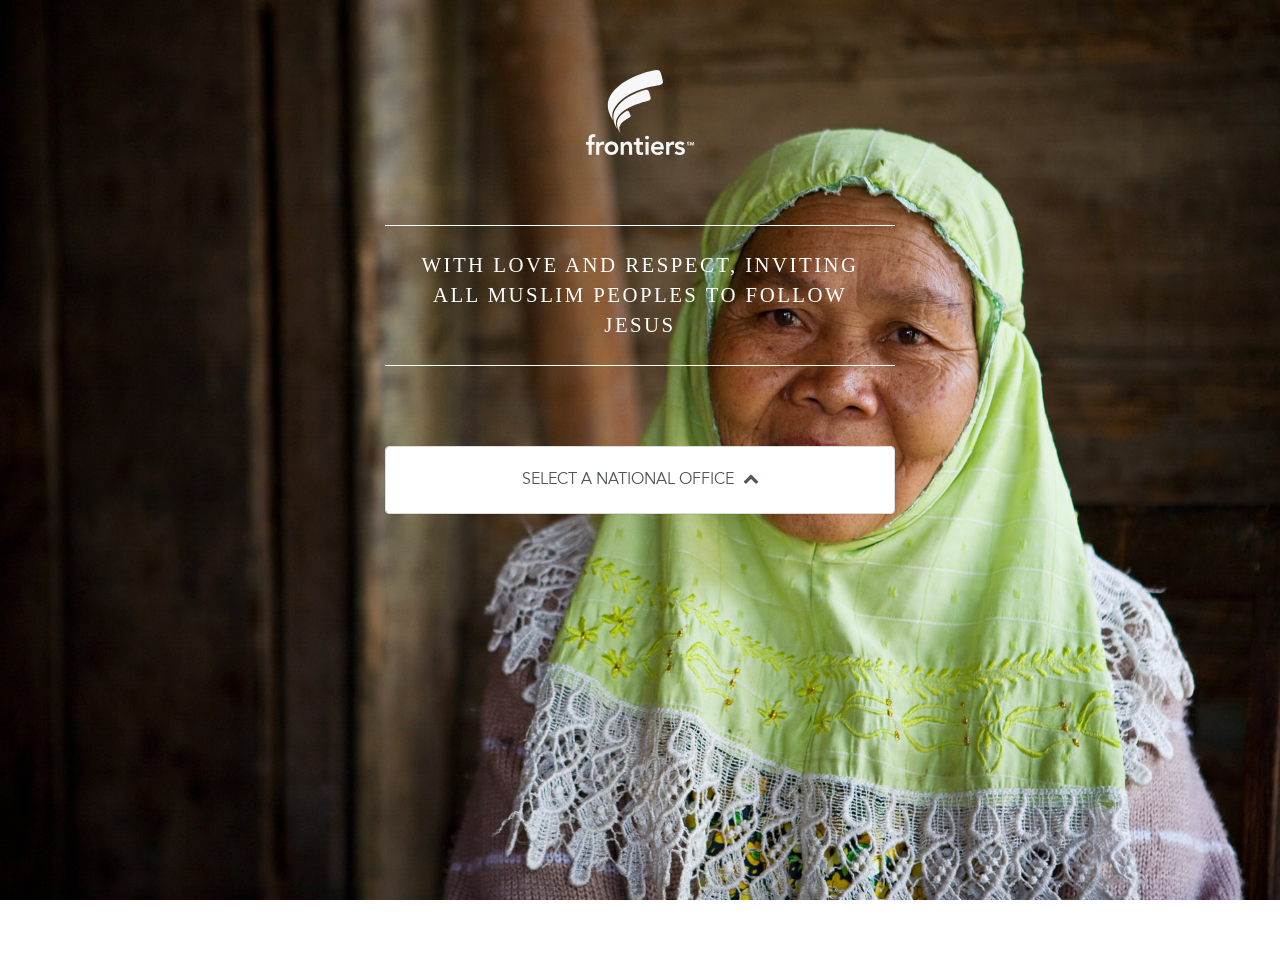
==== commit b6ae5574: "Update ic23.html" ====
--- a/ic23.html
+++ b/ic23.html
@@ -77,6 +77,7 @@
             <div class="panel-body">
               <ul class="country-list">
                 <li><a href="https://fronterasiberoamerica.org/" title="Frontiers Argentina">Argentina</a></li>
+                 <li><a href="https://fronterasiberoamerica.org/" title="Frontiers Australia">Australia</a></li>
                 <li><a href="https://fronterasiberoamerica.org/" title="Frontiers Bolivia">Bolivia</a></li>
                 <li><a href="http://www.frontiers.org.br" title="Frontiers Brazil">Brazil</a></li>
                 <li><a href="http://frontierscanada.ca" title="Frontiers Canada">Canada</a></li>
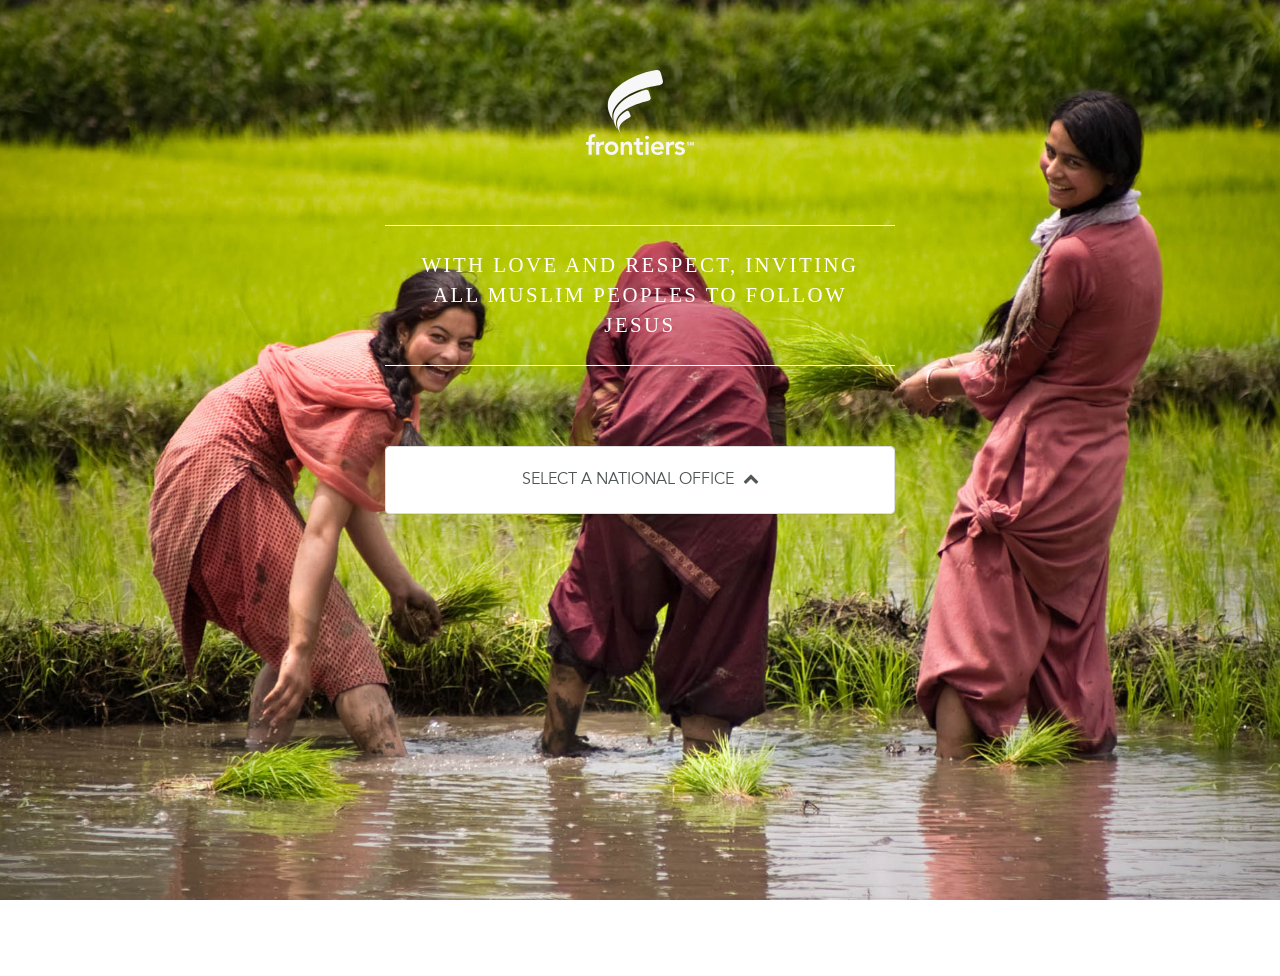
==== commit 3b6ff907: "Update ic23.html" ====
--- a/ic23.html
+++ b/ic23.html
@@ -76,8 +76,8 @@
           <div id="collapseOne" class="panel-collapse collapse" style="height: auto;">
             <div class="panel-body">
               <ul class="country-list">
-                <li><a href="https://fronterasiberoamerica.org/" title="Frontiers Argentina">Argentina</a></li>
-                 <li><a href="https://fronterasiberoamerica.org/" title="Frontiers Australia">Australia</a></li>
+                  <li><a href="https://fronterasiberoamerica.org/" title="Frontiers Argentina">Argentina</a></li>
+                  <li><a href="#" title="Frontiers Australia">Australia</a></li>
                 <li><a href="https://fronterasiberoamerica.org/" title="Frontiers Bolivia">Bolivia</a></li>
                 <li><a href="http://www.frontiers.org.br" title="Frontiers Brazil">Brazil</a></li>
                 <li><a href="http://frontierscanada.ca" title="Frontiers Canada">Canada</a></li>
@@ -101,6 +101,7 @@
                 <li><a href="http://www.frontiersnz.org/" title="Frontiers New Zealand">New Zealand</a></li>
                 <li><a href="http://www.frontiers.no/" title="Frontiers Nordic">Norway</a></li>
                 <li><a href="https://www.paam.global/" title="PAAM Global">Panama</a></li>
+                 <li><a href="https://frontiersph.org" title="Frontiers Philippines">Philippines</a></li>
                 <li><a href="http://www.frontiers.ro" title="Frontiers Romania">Romania</a></li>
                 <li><a href="http://www.frontiers.org.za" title="Frontiers South Africa">South Africa</a></li>
                 <li><a href="http://www.frontiers.se" title="Frontiers Nordic">Sweden</a></li>
